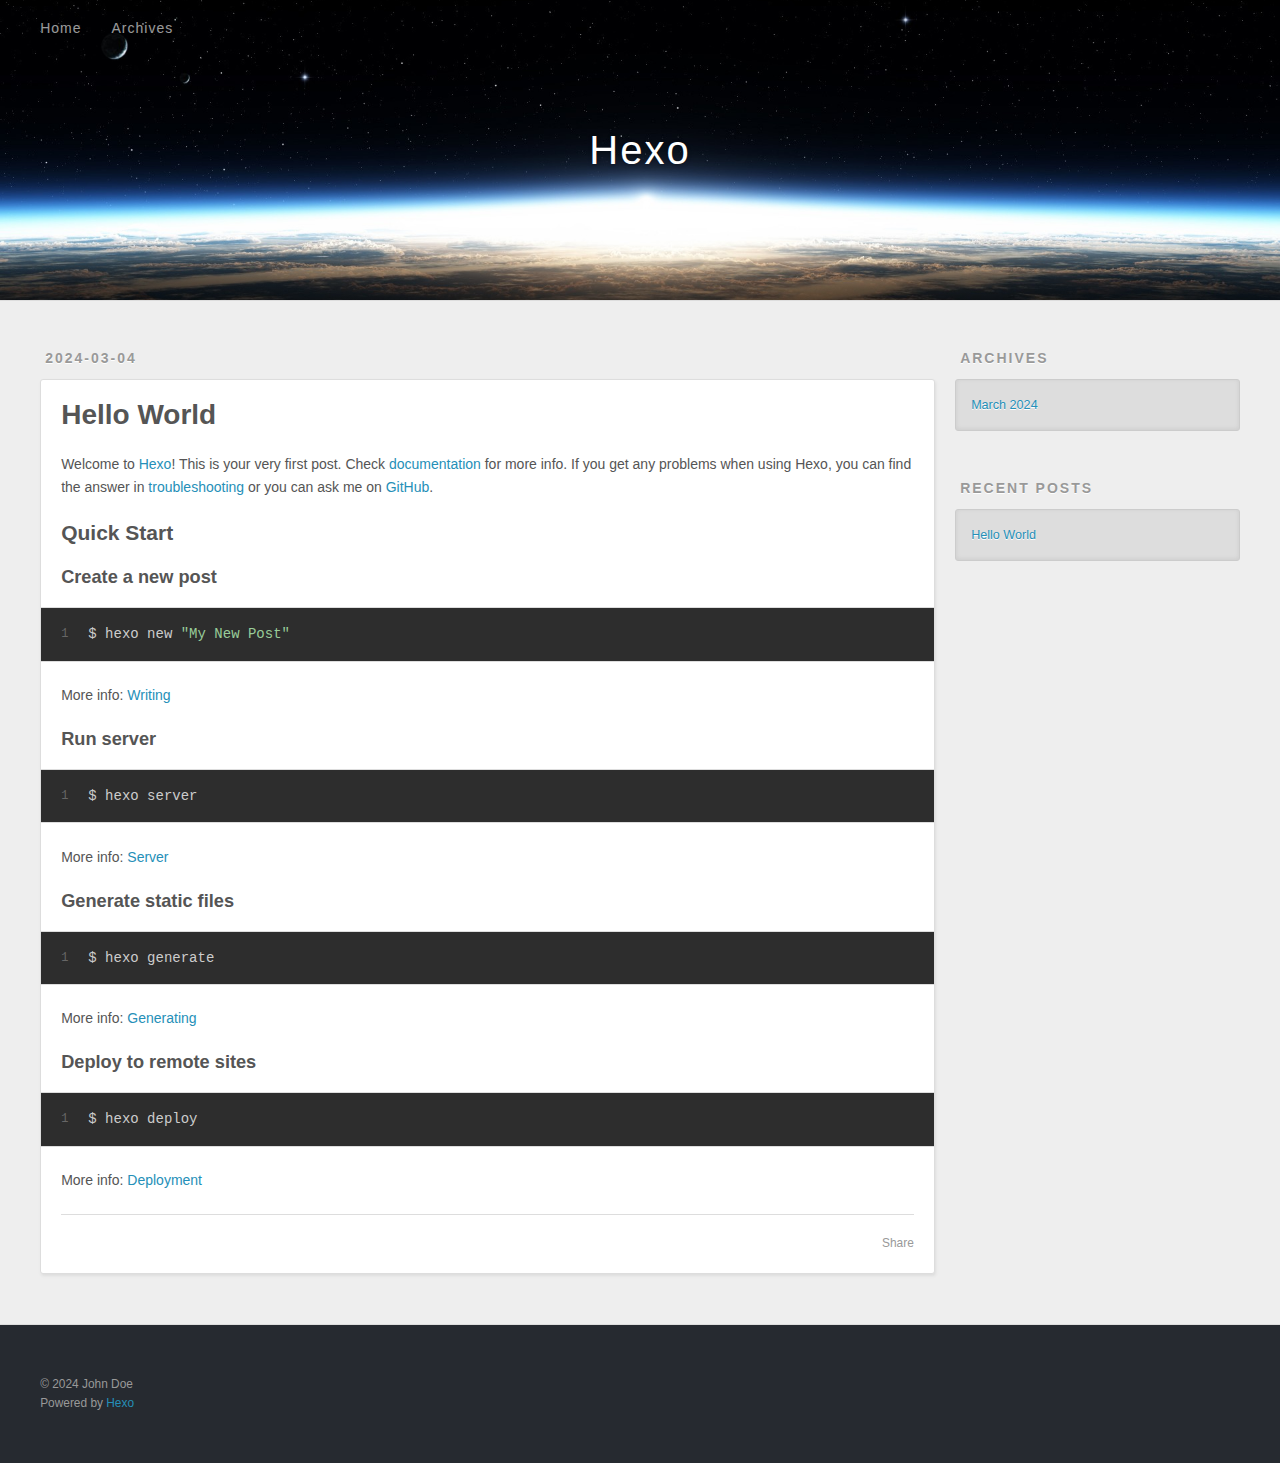
==== index.html @ 3570826d "Site updated: 2024-03-04 19:37:21" ====
<!DOCTYPE html>
<html>
<head>
  <meta charset="utf-8">
  
  
  <title>Hexo</title>
  <meta name="viewport" content="width=device-width, initial-scale=1, shrink-to-fit=no">
  <meta property="og:type" content="website">
<meta property="og:title" content="Hexo">
<meta property="og:url" content="http://example.com/index.html">
<meta property="og:site_name" content="Hexo">
<meta property="og:locale" content="en_US">
<meta property="article:author" content="John Doe">
<meta name="twitter:card" content="summary">
  
    <link rel="alternate" href="/atom.xml" title="Hexo" type="application/atom+xml">
  
  
    <link rel="shortcut icon" href="/favicon.png">
  
  
  
<link rel="stylesheet" href="/css/style.css">

  
    
<link rel="stylesheet" href="/fancybox/jquery.fancybox.min.css">

  
  
<meta name="generator" content="Hexo 7.1.1"></head>

<body>
  <div id="container">
    <div id="wrap">
      <header id="header">
  <div id="banner"></div>
  <div id="header-outer" class="outer">
    <div id="header-title" class="inner">
      <h1 id="logo-wrap">
        <a href="/" id="logo">Hexo</a>
      </h1>
      
    </div>
    <div id="header-inner" class="inner">
      <nav id="main-nav">
        <a id="main-nav-toggle" class="nav-icon"><span class="fa fa-bars"></span></a>
        
          <a class="main-nav-link" href="/">Home</a>
        
          <a class="main-nav-link" href="/archives">Archives</a>
        
      </nav>
      <nav id="sub-nav">
        
        
          <a class="nav-icon" href="/atom.xml" title="RSS Feed"><span class="fa fa-rss"></span></a>
        
        <a class="nav-icon nav-search-btn" title="Search"><span class="fa fa-search"></span></a>
      </nav>
      <div id="search-form-wrap">
        <form action="//google.com/search" method="get" accept-charset="UTF-8" class="search-form"><input type="search" name="q" class="search-form-input" placeholder="Search"><button type="submit" class="search-form-submit">&#xF002;</button><input type="hidden" name="sitesearch" value="http://example.com"></form>
      </div>
    </div>
  </div>
</header>

      <div class="outer">
        <section id="main">
  
    <article id="post-hello-world" class="h-entry article article-type-post" itemprop="blogPost" itemscope itemtype="https://schema.org/BlogPosting">
  <div class="article-meta">
    <a href="/2024/03/04/hello-world/" class="article-date">
  <time class="dt-published" datetime="2024-03-04T11:33:26.424Z" itemprop="datePublished">2024-03-04</time>
</a>
    
  </div>
  <div class="article-inner">
    
    
      <header class="article-header">
        
  
    <h1 itemprop="name">
      <a class="p-name article-title" href="/2024/03/04/hello-world/">Hello World</a>
    </h1>
  

      </header>
    
    <div class="e-content article-entry" itemprop="articleBody">
      
        <p>Welcome to <a target="_blank" rel="noopener" href="https://hexo.io/">Hexo</a>! This is your very first post. Check <a target="_blank" rel="noopener" href="https://hexo.io/docs/">documentation</a> for more info. If you get any problems when using Hexo, you can find the answer in <a target="_blank" rel="noopener" href="https://hexo.io/docs/troubleshooting.html">troubleshooting</a> or you can ask me on <a target="_blank" rel="noopener" href="https://github.com/hexojs/hexo/issues">GitHub</a>.</p>
<h2 id="Quick-Start"><a href="#Quick-Start" class="headerlink" title="Quick Start"></a>Quick Start</h2><h3 id="Create-a-new-post"><a href="#Create-a-new-post" class="headerlink" title="Create a new post"></a>Create a new post</h3><figure class="highlight bash"><table><tr><td class="gutter"><pre><span class="line">1</span><br></pre></td><td class="code"><pre><span class="line">$ hexo new <span class="string">&quot;My New Post&quot;</span></span><br></pre></td></tr></table></figure>

<p>More info: <a target="_blank" rel="noopener" href="https://hexo.io/docs/writing.html">Writing</a></p>
<h3 id="Run-server"><a href="#Run-server" class="headerlink" title="Run server"></a>Run server</h3><figure class="highlight bash"><table><tr><td class="gutter"><pre><span class="line">1</span><br></pre></td><td class="code"><pre><span class="line">$ hexo server</span><br></pre></td></tr></table></figure>

<p>More info: <a target="_blank" rel="noopener" href="https://hexo.io/docs/server.html">Server</a></p>
<h3 id="Generate-static-files"><a href="#Generate-static-files" class="headerlink" title="Generate static files"></a>Generate static files</h3><figure class="highlight bash"><table><tr><td class="gutter"><pre><span class="line">1</span><br></pre></td><td class="code"><pre><span class="line">$ hexo generate</span><br></pre></td></tr></table></figure>

<p>More info: <a target="_blank" rel="noopener" href="https://hexo.io/docs/generating.html">Generating</a></p>
<h3 id="Deploy-to-remote-sites"><a href="#Deploy-to-remote-sites" class="headerlink" title="Deploy to remote sites"></a>Deploy to remote sites</h3><figure class="highlight bash"><table><tr><td class="gutter"><pre><span class="line">1</span><br></pre></td><td class="code"><pre><span class="line">$ hexo deploy</span><br></pre></td></tr></table></figure>

<p>More info: <a target="_blank" rel="noopener" href="https://hexo.io/docs/one-command-deployment.html">Deployment</a></p>

      
    </div>
    <footer class="article-footer">
      <a data-url="http://example.com/2024/03/04/hello-world/" data-id="cltcv9d0b0000ogvqdufu5th3" data-title="Hello World" class="article-share-link"><span class="fa fa-share">Share</span></a>
      
      
      
    </footer>
  </div>
  
</article>



  


</section>
        
          <aside id="sidebar">
  
    

  
    

  
    
  
    
  <div class="widget-wrap">
    <h3 class="widget-title">Archives</h3>
    <div class="widget">
      <ul class="archive-list"><li class="archive-list-item"><a class="archive-list-link" href="/archives/2024/03/">March 2024</a></li></ul>
    </div>
  </div>


  
    
  <div class="widget-wrap">
    <h3 class="widget-title">Recent Posts</h3>
    <div class="widget">
      <ul>
        
          <li>
            <a href="/2024/03/04/hello-world/">Hello World</a>
          </li>
        
      </ul>
    </div>
  </div>

  
</aside>
        
      </div>
      <footer id="footer">
  
  <div class="outer">
    <div id="footer-info" class="inner">
      
      &copy; 2024 John Doe<br>
      Powered by <a href="https://hexo.io/" target="_blank">Hexo</a>
    </div>
  </div>
</footer>

    </div>
    <nav id="mobile-nav">
  
    <a href="/" class="mobile-nav-link">Home</a>
  
    <a href="/archives" class="mobile-nav-link">Archives</a>
  
</nav>
    


<script src="/js/jquery-3.6.4.min.js"></script>



  
<script src="/fancybox/jquery.fancybox.min.js"></script>




<script src="/js/script.js"></script>





  </div>
</body>
</html>
---- css/style.css ----
body {
  width: 100%;
}
body:before,
body:after {
  content: "";
  display: table;
}
body:after {
  clear: both;
}
html,
body,
div,
span,
applet,
object,
iframe,
h1,
h2,
h3,
h4,
h5,
h6,
p,
blockquote,
pre,
a,
abbr,
acronym,
address,
big,
cite,
code,
del,
dfn,
em,
img,
ins,
kbd,
q,
s,
samp,
small,
strike,
strong,
sub,
sup,
tt,
var,
dl,
dt,
dd,
ol,
ul,
li,
fieldset,
form,
label,
legend,
table,
caption,
tbody,
tfoot,
thead,
tr,
th,
td {
  margin: 0;
  padding: 0;
  border: 0;
  outline: 0;
  font-weight: inherit;
  font-style: inherit;
  font-family: inherit;
  font-size: 100%;
  vertical-align: baseline;
}
body {
  line-height: 1;
  color: #000;
  background: #fff;
}
ol,
ul {
  list-style: none;
}
table {
  border-collapse: separate;
  border-spacing: 0;
  vertical-align: middle;
}
caption,
th,
td {
  text-align: left;
  font-weight: normal;
  vertical-align: middle;
}
a img {
  border: none;
}
input,
button {
  margin: 0;
  padding: 0;
}
input::-moz-focus-inner,
button::-moz-focus-inner {
  border: 0;
  padding: 0;
}
html,
body,
#container {
  height: 100%;
}
body {
  background: #eee;
  font: 14px -apple-system, BlinkMacSystemFont, "Segoe UI", "Roboto", "Oxygen", "Ubuntu", "Cantarell", "Fira Sans", "Droid Sans", "Helvetica Neue", sans-serif;
  -webkit-text-size-adjust: 100%;
}
.outer {
  max-width: 1220px;
  margin: 0 auto;
  padding: 0 20px;
}
.outer:before,
.outer:after {
  content: "";
  display: table;
}
.outer:after {
  clear: both;
}
.inner {
  display: inline;
  float: left;
  width: 98.33333333333333%;
  margin: 0 0.833333333333333%;
}
.left,
.alignleft {
  float: left;
}
.right,
.alignright {
  float: right;
}
.clear {
  clear: both;
}
#container {
  position: relative;
}
.mobile-nav-on {
  overflow: hidden;
}
#wrap {
  height: 100%;
  width: 100%;
  position: absolute;
  top: 0;
  left: 0;
  -webkit-transition: 0.2s ease-out;
  -moz-transition: 0.2s ease-out;
  -ms-transition: 0.2s ease-out;
  transition: 0.2s ease-out;
  z-index: 1;
  background: #eee;
}
.mobile-nav-on #wrap {
  left: 280px;
}
@media screen and (min-width: 768px) {
  #main {
    display: inline;
    float: left;
    width: 73.33333333333333%;
    margin: 0 0.833333333333333%;
  }
}
.article-date,
.article-category-link,
.archive-year,
.widget-title {
  text-decoration: none;
  text-transform: uppercase;
  letter-spacing: 2px;
  color: #999;
  margin-bottom: 1em;
  margin-left: 5px;
  line-height: 1em;
  text-shadow: 0 1px #fff;
  font-weight: bold;
}
.article-inner,
.archive-article-inner {
  background: #fff;
  -webkit-box-shadow: 1px 2px 3px #ddd;
  box-shadow: 1px 2px 3px #ddd;
  border: 1px solid #ddd;
  border-radius: 3px;
}
.article-entry h1,
.widget h1 {
  font-size: 2em;
}
.article-entry h2,
.widget h2 {
  font-size: 1.5em;
}
.article-entry h3,
.widget h3 {
  font-size: 1.3em;
}
.article-entry h4,
.widget h4 {
  font-size: 1.2em;
}
.article-entry h5,
.widget h5 {
  font-size: 1em;
}
.article-entry h6,
.widget h6 {
  font-size: 1em;
  color: #999;
}
.article-entry hr,
.widget hr {
  border: 1px dashed #ddd;
}
.article-entry strong,
.widget strong {
  font-weight: bold;
}
.article-entry em,
.widget em,
.article-entry cite,
.widget cite {
  font-style: italic;
}
.article-entry sup,
.widget sup,
.article-entry sub,
.widget sub {
  font-size: 0.75em;
  line-height: 0;
  position: relative;
  vertical-align: baseline;
}
.article-entry sup,
.widget sup {
  top: -0.5em;
}
.article-entry sub,
.widget sub {
  bottom: -0.2em;
}
.article-entry small,
.widget small {
  font-size: 0.85em;
}
.article-entry acronym,
.widget acronym,
.article-entry abbr,
.widget abbr {
  border-bottom: 1px dotted;
}
.article-entry ul,
.widget ul,
.article-entry ol,
.widget ol,
.article-entry dl,
.widget dl {
  margin: 0 20px;
  line-height: 1.6em;
}
.article-entry ul ul,
.widget ul ul,
.article-entry ol ul,
.widget ol ul,
.article-entry ul ol,
.widget ul ol,
.article-entry ol ol,
.widget ol ol {
  margin-top: 0;
  margin-bottom: 0;
}
.article-entry ul,
.widget ul {
  list-style: disc;
}
.article-entry ol,
.widget ol {
  list-style: decimal;
}
.article-entry dt,
.widget dt {
  font-weight: bold;
}
#header {
  height: 300px;
  position: relative;
  border-bottom: 1px solid #ddd;
}
#header:before,
#header:after {
  content: "";
  position: absolute;
  left: 0;
  right: 0;
  height: 40px;
}
#header:before {
  top: 0;
  background: -webkit-linear-gradient(rgba(0,0,0,0.2), transparent);
  background: -moz-linear-gradient(rgba(0,0,0,0.2), transparent);
  background: -ms-linear-gradient(rgba(0,0,0,0.2), transparent);
  background: linear-gradient(rgba(0,0,0,0.2), transparent);
}
#header:after {
  bottom: 0;
  background: -webkit-linear-gradient(transparent, rgba(0,0,0,0.2));
  background: -moz-linear-gradient(transparent, rgba(0,0,0,0.2));
  background: -ms-linear-gradient(transparent, rgba(0,0,0,0.2));
  background: linear-gradient(transparent, rgba(0,0,0,0.2));
}
#header-outer {
  height: 100%;
  position: relative;
}
#header-inner {
  position: relative;
  overflow: hidden;
}
#banner {
  position: absolute;
  top: 0;
  left: 0;
  width: 100%;
  height: 100%;
  background: url("images/banner.jpg") center #000;
  background-size: cover;
  z-index: -1;
}
#header-title {
  text-align: center;
  height: 40px;
  position: absolute;
  top: 50%;
  left: 0;
  margin-top: -20px;
}
#logo,
#subtitle {
  text-decoration: none;
  color: #fff;
  font-weight: 300;
  text-shadow: 0 1px 4px rgba(0,0,0,0.3);
}
#logo {
  font-size: 40px;
  line-height: 40px;
  letter-spacing: 2px;
}
#subtitle {
  font-size: 16px;
  line-height: 16px;
  letter-spacing: 1px;
}
#subtitle-wrap {
  margin-top: 16px;
}
#main-nav {
  float: left;
  margin-left: -15px;
}
.nav-icon,
.main-nav-link {
  float: left;
  color: #fff;
  opacity: 0.6;
  text-decoration: none;
  text-shadow: 0 1px rgba(0,0,0,0.2);
  -webkit-transition: opacity 0.2s;
  -moz-transition: opacity 0.2s;
  -ms-transition: opacity 0.2s;
  transition: opacity 0.2s;
  display: block;
  padding: 20px 15px;
}
.nav-icon:hover,
.main-nav-link:hover {
  opacity: 1;
}
.nav-icon {
  text-align: center;
  font-size: 14px;
  width: 14px;
  height: 14px;
  padding: 20px 15px;
  position: relative;
  cursor: pointer;
}
.main-nav-link {
  font-weight: 300;
  letter-spacing: 1px;
}
@media screen and (max-width: 479px) {
  .main-nav-link {
    display: none;
  }
}
#main-nav-toggle {
  display: none;
}
@media screen and (max-width: 479px) {
  #main-nav-toggle {
    display: block;
  }
}
#sub-nav {
  float: right;
  margin-right: -15px;
}
#search-form-wrap {
  position: absolute;
  top: 15px;
  width: 150px;
  height: 30px;
  right: -150px;
  opacity: 0;
  -webkit-transition: 0.2s ease-out;
  -moz-transition: 0.2s ease-out;
  -ms-transition: 0.2s ease-out;
  transition: 0.2s ease-out;
}
#search-form-wrap.on {
  opacity: 1;
  right: 0;
}
@media screen and (max-width: 479px) {
  #search-form-wrap {
    width: 100%;
    right: -100%;
  }
}
.search-form {
  position: absolute;
  top: 0;
  left: 0;
  right: 0;
  background: #fff;
  padding: 5px 15px;
  border-radius: 15px;
  -webkit-box-shadow: 0 0 10px rgba(0,0,0,0.3);
  box-shadow: 0 0 10px rgba(0,0,0,0.3);
}
.search-form-input {
  border: none;
  background: none;
  color: #555;
  width: 100%;
  font: 13px -apple-system, BlinkMacSystemFont, "Segoe UI", "Roboto", "Oxygen", "Ubuntu", "Cantarell", "Fira Sans", "Droid Sans", "Helvetica Neue", sans-serif;
  outline: none;
}
.search-form-input::-webkit-search-results-decoration,
.search-form-input::-webkit-search-cancel-button {
  -webkit-appearance: none;
}
.search-form-submit {
  position: absolute;
  top: 50%;
  right: 10px;
  margin-top: -7px;
  font: 13px ForkAwesome;
  border: none;
  background: none;
  color: #bbb;
  cursor: pointer;
}
.search-form-submit:hover,
.search-form-submit:focus {
  color: #777;
}
.article {
  margin: 50px 0;
}
.article-inner {
  overflow: hidden;
}
.article-meta:before,
.article-meta:after {
  content: "";
  display: table;
}
.article-meta:after {
  clear: both;
}
.article-date {
  float: left;
}
.article-category {
  float: left;
  line-height: 1em;
  color: #ccc;
  text-shadow: 0 1px #fff;
  margin-left: 8px;
}
.article-category:before {
  content: "\2022";
}
.article-category-link {
  margin: 0 12px 1em;
}
.article-header {
  padding: 20px 20px 0;
}
.article-title {
  text-decoration: none;
  font-size: 2em;
  font-weight: bold;
  color: #555;
  line-height: 1.1em;
  -webkit-transition: color 0.2s;
  -moz-transition: color 0.2s;
  -ms-transition: color 0.2s;
  transition: color 0.2s;
}
a.article-title:hover {
  color: #258fb8;
}
.article-entry {
  color: #555;
  padding: 0 20px;
}
.article-entry:before,
.article-entry:after {
  content: "";
  display: table;
}
.article-entry:after {
  clear: both;
}
.article-entry p,
.article-entry table {
  line-height: 1.6em;
  margin: 1.6em 0;
}
.article-entry h1,
.article-entry h2,
.article-entry h3,
.article-entry h4,
.article-entry h5,
.article-entry h6 {
  font-weight: bold;
}
.article-entry h1,
.article-entry h2,
.article-entry h3,
.article-entry h4,
.article-entry h5,
.article-entry h6 {
  line-height: 1.1em;
  margin: 1.1em 0;
}
.article-entry a {
  color: #258fb8;
  text-decoration: none;
}
.article-entry a:hover {
  text-decoration: underline;
}
.article-entry ul,
.article-entry ol,
.article-entry dl {
  margin-top: 1.6em;
  margin-bottom: 1.6em;
}
.article-entry img,
.article-entry video {
  max-width: 100%;
  height: auto;
  display: block;
  margin: auto;
}
.article-entry iframe {
  border: none;
}
.article-entry table {
  width: 100%;
  border-collapse: collapse;
  border-spacing: 0;
}
.article-entry th {
  font-weight: bold;
  border-bottom: 3px solid #ddd;
  padding-bottom: 0.5em;
}
.article-entry td {
  border-bottom: 1px solid #ddd;
  padding: 10px 0;
}
.article-entry blockquote {
  font-family: Georgia, "Times New Roman", serif;
  margin: 1.6em 20px;
  text-align: center;
}
.article-entry blockquote footer {
  font-size: 14px;
  margin: 1.6em 0;
  font-family: -apple-system, BlinkMacSystemFont, "Segoe UI", "Roboto", "Oxygen", "Ubuntu", "Cantarell", "Fira Sans", "Droid Sans", "Helvetica Neue", sans-serif;
}
.article-entry blockquote footer cite:before {
  content: "—";
  padding: 0 0.5em;
}
.article-entry .pullquote {
  text-align: left;
  width: 45%;
  margin: 0;
}
.article-entry .pullquote.left {
  margin-left: 0.5em;
  margin-right: 1em;
}
.article-entry .pullquote.right {
  margin-right: 0.5em;
  margin-left: 1em;
}
.article-entry .caption {
  color: #999;
  display: block;
  font-size: 0.9em;
  margin-top: 0.5em;
  position: relative;
  text-align: center;
}
.article-entry .video-container {
  position: relative;
  padding-top: 56.25%;
  height: 0;
  overflow: hidden;
}
.article-entry .video-container iframe,
.article-entry .video-container object,
.article-entry .video-container embed {
  position: absolute;
  top: 0;
  left: 0;
  width: 100%;
  height: 100%;
  margin-top: 0;
}
.article-more-link a {
  display: inline-block;
  line-height: 1em;
  padding: 6px 15px;
  border-radius: 15px;
  background: #eee;
  color: #999;
  text-shadow: 0 1px #fff;
  text-decoration: none;
}
.article-more-link a:hover {
  background: #258fb8;
  color: #fff;
  text-decoration: none;
  text-shadow: 0 1px #1e7293;
}
.article-footer {
  font-size: 0.85em;
  line-height: 1.6em;
  border-top: 1px solid #ddd;
  padding-top: 1.6em;
  margin: 0 20px 20px;
}
.article-footer:before,
.article-footer:after {
  content: "";
  display: table;
}
.article-footer:after {
  clear: both;
}
.article-footer a {
  color: #999;
  text-decoration: none;
}
.article-footer a:hover {
  color: #555;
}
.article-tag-list-item {
  float: left;
  margin-right: 10px;
}
.article-tag-list-link:before {
  content: "#";
}
.article-comment-link {
  float: right;
}
.article-comment-link:before {
  padding-right: 8px;
}
.article-share-link {
  cursor: pointer;
  float: right;
  margin-left: 20px;
}
.article-share-link:before {
  padding-right: 6px;
}
#article-nav {
  position: relative;
}
#article-nav:before,
#article-nav:after {
  content: "";
  display: table;
}
#article-nav:after {
  clear: both;
}
@media screen and (min-width: 768px) {
  #article-nav {
    margin: 50px 0;
  }
  #article-nav:before {
    width: 8px;
    height: 8px;
    position: absolute;
    top: 50%;
    left: 50%;
    margin-top: -4px;
    margin-left: -4px;
    content: "";
    border-radius: 50%;
    background: #ddd;
    -webkit-box-shadow: 0 1px 2px #fff;
    box-shadow: 0 1px 2px #fff;
  }
}
.article-nav-link-wrap {
  text-decoration: none;
  text-shadow: 0 1px #fff;
  color: #999;
  -webkit-box-sizing: border-box;
  -moz-box-sizing: border-box;
  box-sizing: border-box;
  margin-top: 50px;
  text-align: center;
  display: block;
}
.article-nav-link-wrap:hover {
  color: #555;
}
@media screen and (min-width: 768px) {
  .article-nav-link-wrap {
    width: 50%;
    margin-top: 0;
  }
}
@media screen and (min-width: 768px) {
  #article-nav-newer {
    float: left;
    text-align: right;
    padding-right: 20px;
  }
}
@media screen and (min-width: 768px) {
  #article-nav-older {
    float: right;
    text-align: left;
    padding-left: 20px;
  }
}
.article-nav-caption {
  text-transform: uppercase;
  letter-spacing: 2px;
  color: #ddd;
  line-height: 1em;
  font-weight: bold;
}
#article-nav-newer .article-nav-caption {
  margin-right: -2px;
}
.article-nav-title {
  font-size: 0.85em;
  line-height: 1.6em;
  margin-top: 0.5em;
}
.article-share-box {
  position: absolute;
  display: none;
  background: #fff;
  -webkit-box-shadow: 1px 2px 10px rgba(0,0,0,0.2);
  box-shadow: 1px 2px 10px rgba(0,0,0,0.2);
  border-radius: 3px;
  margin-left: -145px;
  overflow: hidden;
  z-index: 1;
}
.article-share-box.on {
  display: block;
}
.article-share-input {
  width: 100%;
  background: none;
  -webkit-box-sizing: border-box;
  -moz-box-sizing: border-box;
  box-sizing: border-box;
  font: 14px -apple-system, BlinkMacSystemFont, "Segoe UI", "Roboto", "Oxygen", "Ubuntu", "Cantarell", "Fira Sans", "Droid Sans", "Helvetica Neue", sans-serif;
  padding: 0 15px;
  color: #555;
  outline: none;
  border: 1px solid #ddd;
  border-radius: 3px 3px 0 0;
  height: 36px;
  line-height: 36px;
}
.article-share-links {
  background: #eee;
}
.article-share-links:before,
.article-share-links:after {
  content: "";
  display: table;
}
.article-share-links:after {
  clear: both;
}
.article-share-twitter,
.article-share-facebook,
.article-share-pinterest,
.article-share-linkedin {
  width: 50px;
  height: 36px;
  display: block;
  float: left;
  position: relative;
  color: #999;
  text-shadow: 0 1px #fff;
}
.article-share-twitter:before,
.article-share-facebook:before,
.article-share-pinterest:before,
.article-share-linkedin:before {
  font-size: 20px;
  width: 20px;
  height: 20px;
  position: absolute;
  top: 50%;
  left: 50%;
  margin-top: -10px;
  margin-left: -10px;
  text-align: center;
}
.article-share-twitter:hover,
.article-share-facebook:hover,
.article-share-pinterest:hover,
.article-share-linkedin:hover {
  color: #fff;
}
.article-share-twitter:hover {
  background: #00aced;
  text-shadow: 0 1px #008abe;
}
.article-share-facebook:hover {
  background: #3b5998;
  text-shadow: 0 1px #2f477a;
}
.article-share-pinterest:hover {
  background: #cb2027;
  text-shadow: 0 1px #a21a1f;
}
.article-share-linkedin:hover {
  background: #0077b5;
  text-shadow: 0 1px #005f91;
}
.article-gallery {
  background: #000;
  position: relative;
}
.article-gallery-photos {
  position: relative;
  overflow: hidden;
}
.article-gallery-img {
  display: none;
  max-width: 100%;
}
.article-gallery-img:first-child {
  display: block;
}
.article-gallery-img.loaded {
  position: absolute;
  display: block;
}
.article-gallery-img img {
  display: block;
  max-width: 100%;
  margin: 0 auto;
}
#comments {
  background: #fff;
  -webkit-box-shadow: 1px 2px 3px #ddd;
  box-shadow: 1px 2px 3px #ddd;
  padding: 20px;
  border: 1px solid #ddd;
  border-radius: 3px;
  margin: 50px 0;
}
#comments a {
  color: #258fb8;
}
.archives-wrap {
  margin: 50px 0;
}
.archives:before,
.archives:after {
  content: "";
  display: table;
}
.archives:after {
  clear: both;
}
.archive-year-wrap {
  margin-bottom: 1em;
}
.archives {
  -webkit-column-gap: 10px;
  -moz-column-gap: 10px;
  column-gap: 10px;
}
@media screen and (min-width: 480px) and (max-width: 767px) {
  .archives {
    -webkit-column-count: 2;
    -moz-column-count: 2;
    column-count: 2;
  }
}
@media screen and (min-width: 768px) {
  .archives {
    -webkit-column-count: 3;
    -moz-column-count: 3;
    column-count: 3;
  }
}
.archive-article {
  -webkit-column-break-inside: avoid;
  page-break-inside: avoid;
  overflow: hidden;
  break-inside: avoid-column;
}
.archive-article-inner {
  padding: 10px;
  margin-bottom: 15px;
}
.archive-article-title {
  text-decoration: none;
  font-weight: bold;
  color: #555;
  -webkit-transition: color 0.2s;
  -moz-transition: color 0.2s;
  -ms-transition: color 0.2s;
  transition: color 0.2s;
  line-height: 1.6em;
}
.archive-article-title:hover {
  color: #258fb8;
}
.archive-article-footer {
  margin-top: 1em;
}
.archive-article-date {
  color: #999;
  text-decoration: none;
  font-size: 0.85em;
  line-height: 1em;
  margin-bottom: 0.5em;
  display: block;
}
#page-nav {
  margin: 50px auto;
  background: #fff;
  -webkit-box-shadow: 1px 2px 3px #ddd;
  box-shadow: 1px 2px 3px #ddd;
  border: 1px solid #ddd;
  border-radius: 3px;
  text-align: center;
  color: #999;
  overflow: hidden;
}
#page-nav:before,
#page-nav:after {
  content: "";
  display: table;
}
#page-nav:after {
  clear: both;
}
#page-nav a,
#page-nav span {
  padding: 10px 20px;
  line-height: 1;
  height: 2ex;
}
#page-nav a {
  color: #999;
  text-decoration: none;
}
#page-nav a:hover {
  background: #999;
  color: #fff;
}
#page-nav .prev {
  float: left;
}
#page-nav .next {
  float: right;
}
#page-nav .page-number {
  display: inline-block;
}
@media screen and (max-width: 479px) {
  #page-nav .page-number {
    display: none;
  }
}
#page-nav .current {
  color: #555;
  font-weight: bold;
}
#page-nav .space {
  color: #ddd;
}
#footer {
  background: #262a30;
  padding: 50px 0;
  border-top: 1px solid #ddd;
  color: #999;
}
#footer a {
  color: #258fb8;
  text-decoration: none;
}
#footer a:hover {
  text-decoration: underline;
}
#footer-info {
  line-height: 1.6em;
  font-size: 0.85em;
}
.article-entry pre,
.article-entry .highlight {
  background: #2d2d2d;
  margin: 0 -20px;
  padding: 15px 20px;
  border-style: solid;
  border-color: #ddd;
  border-width: 1px 0;
  overflow: auto;
  color: #ccc;
  line-height: 22.400000000000002px;
}
.article-entry .highlight .gutter pre,
.article-entry .gist .gist-file .gist-data .line-numbers {
  color: #666;
  font-size: 0.85em;
}
.article-entry pre,
.article-entry code {
  font-family: "Source Code Pro", Consolas, Monaco, Menlo, Consolas, monospace;
}
.article-entry code {
  background: #eee;
  text-shadow: 0 1px #fff;
  padding: 0 0.3em;
}
.article-entry pre code {
  background: none;
  text-shadow: none;
  padding: 0;
}
.article-entry .highlight pre {
  border: none;
  margin: 0;
  padding: 0;
}
.article-entry .highlight table {
  margin: 0;
  width: auto;
}
.article-entry .highlight td {
  border: none;
  padding: 0;
}
.article-entry .highlight figcaption {
  font-size: 0.85em;
  color: #999;
  line-height: 1em;
  margin-bottom: 1em;
}
.article-entry .highlight figcaption:before,
.article-entry .highlight figcaption:after {
  content: "";
  display: table;
}
.article-entry .highlight figcaption:after {
  clear: both;
}
.article-entry .highlight figcaption a {
  float: right;
}
.article-entry .highlight .gutter {
  -moz-user-select: none;
  -ms-user-select: none;
  -webkit-user-select: none;
  -webkit-user-select: none;
  -moz-user-select: none;
  -ms-user-select: none;
  user-select: none;
}
.article-entry .highlight .gutter pre {
  text-align: right;
  padding-right: 20px;
}
.article-entry .highlight .line {
  height: 22.400000000000002px;
}
.article-entry .highlight .line.marked {
  background: #515151;
}
.article-entry .gist {
  margin: 0 -20px;
  border-style: solid;
  border-color: #ddd;
  border-width: 1px 0;
  background: #2d2d2d;
  padding: 15px 20px 15px 0;
}
.article-entry .gist .gist-file {
  border: none;
  font-family: "Source Code Pro", Consolas, Monaco, Menlo, Consolas, monospace;
  margin: 0;
}
.article-entry .gist .gist-file .gist-data {
  background: none;
  border: none;
}
.article-entry .gist .gist-file .gist-data .line-numbers {
  background: none;
  border: none;
  padding: 0 20px 0 0;
}
.article-entry .gist .gist-file .gist-data .line-data {
  padding: 0 !important;
}
.article-entry .gist .gist-file .highlight {
  margin: 0;
  padding: 0;
  border: none;
}
.article-entry .gist .gist-file .gist-meta {
  background: #2d2d2d;
  color: #999;
  font: 0.85em -apple-system, BlinkMacSystemFont, "Segoe UI", "Roboto", "Oxygen", "Ubuntu", "Cantarell", "Fira Sans", "Droid Sans", "Helvetica Neue", sans-serif;
  text-shadow: 0 0;
  padding: 0;
  margin-top: 1em;
  margin-left: 20px;
}
.article-entry .gist .gist-file .gist-meta a {
  color: #258fb8;
  font-weight: normal;
}
.article-entry .gist .gist-file .gist-meta a:hover {
  text-decoration: underline;
}
pre .comment,
pre .title {
  color: #999;
}
pre .variable,
pre .attribute,
pre .tag,
pre .regexp,
pre .ruby .constant,
pre .xml .tag .title,
pre .xml .pi,
pre .xml .doctype,
pre .html .doctype,
pre .css .id,
pre .css .class,
pre .css .pseudo {
  color: #f2777a;
}
pre .number,
pre .preprocessor,
pre .built_in,
pre .literal,
pre .params,
pre .constant {
  color: #f99157;
}
pre .class,
pre .ruby .class .title,
pre .css .rules .attribute {
  color: #9c9;
}
pre .string,
pre .value,
pre .inheritance,
pre .header,
pre .ruby .symbol,
pre .xml .cdata {
  color: #9c9;
}
pre .css .hexcolor {
  color: #6cc;
}
pre .function,
pre .python .decorator,
pre .python .title,
pre .ruby .function .title,
pre .ruby .title .keyword,
pre .perl .sub,
pre .javascript .title,
pre .coffeescript .title {
  color: #69c;
}
pre .keyword,
pre .javascript .function {
  color: #c9c;
}
@media screen and (max-width: 479px) {
  #mobile-nav {
    position: absolute;
    top: 0;
    left: 0;
    width: 280px;
    height: 100%;
    background: #191919;
    border-right: 1px solid #fff;
  }
}
@media screen and (max-width: 479px) {
  .mobile-nav-link {
    display: block;
    color: #999;
    text-decoration: none;
    padding: 15px 20px;
    font-weight: bold;
  }
  .mobile-nav-link:hover {
    color: #fff;
  }
}
@media screen and (min-width: 768px) {
  #sidebar {
    display: inline;
    float: left;
    width: 23.333333333333332%;
    margin: 0 0.833333333333333%;
  }
}
.widget-wrap {
  margin: 50px 0;
}
.widget {
  color: #777;
  text-shadow: 0 1px #fff;
  background: #ddd;
  -webkit-box-shadow: 0 -1px 4px #ccc inset;
  box-shadow: 0 -1px 4px #ccc inset;
  border: 1px solid #ccc;
  padding: 15px;
  border-radius: 3px;
}
.widget a {
  color: #258fb8;
  text-decoration: none;
}
.widget a:hover {
  text-decoration: underline;
}
.widget ul ul,
.widget ol ul,
.widget dl ul,
.widget ul ol,
.widget ol ol,
.widget dl ol,
.widget ul dl,
.widget ol dl,
.widget dl dl {
  margin-left: 15px;
  list-style: disc;
}
.widget {
  line-height: 1.6em;
  word-wrap: break-word;
  font-size: 0.9em;
}
.widget ul,
.widget ol {
  list-style: none;
  margin: 0;
}
.widget ul ul,
.widget ol ul,
.widget ul ol,
.widget ol ol {
  margin: 0 20px;
}
.widget ul ul,
.widget ol ul {
  list-style: disc;
}
.widget ul ol,
.widget ol ol {
  list-style: decimal;
}
.category-list-count,
.tag-list-count,
.archive-list-count {
  padding-left: 5px;
  color: #999;
  font-size: 0.85em;
}
.category-list-count:before,
.tag-list-count:before,
.archive-list-count:before {
  content: "(";
}
.category-list-count:after,
.tag-list-count:after,
.archive-list-count:after {
  content: ")";
}
.tagcloud a {
  margin-right: 5px;
  display: inline-block;
}
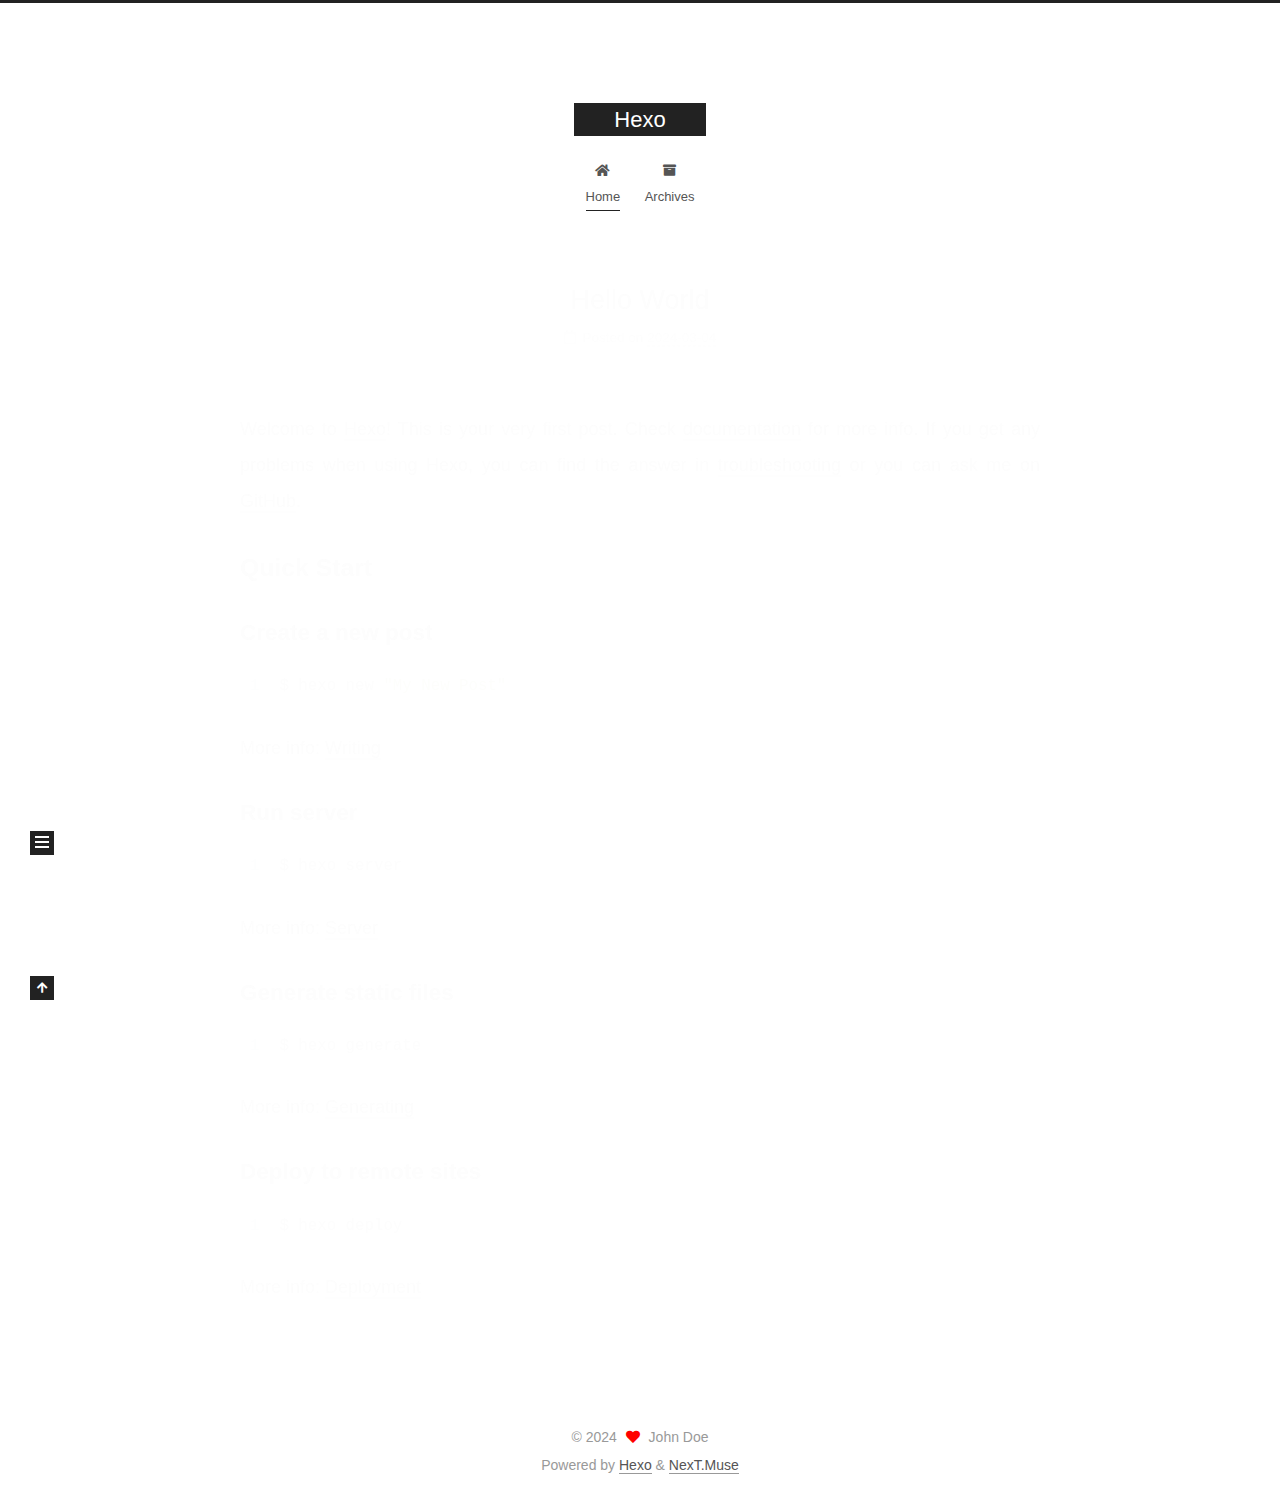
==== commit e73eae22: "Site updated: 2024-08-31 00:03:02" ====
--- a/index.html
+++ b/index.html
@@ -1,11 +1,25 @@
 <!DOCTYPE html>
-<html>
+<html lang="en">
 <head>
-  <meta charset="utf-8">
-  
-  
-  <title>Hexo</title>
-  <meta name="viewport" content="width=device-width, initial-scale=1, shrink-to-fit=no">
+  <meta charset="UTF-8">
+<meta name="viewport" content="width=device-width, initial-scale=1, maximum-scale=2">
+<meta name="theme-color" content="#222">
+<meta name="generator" content="Hexo 7.1.1">
+  <link rel="apple-touch-icon" sizes="180x180" href="/images/apple-touch-icon-next.png">
+  <link rel="icon" type="image/png" sizes="32x32" href="/images/favicon-32x32-next.png">
+  <link rel="icon" type="image/png" sizes="16x16" href="/images/favicon-16x16-next.png">
+  <link rel="mask-icon" href="/images/logo.svg" color="#222">
+
+<link rel="stylesheet" href="/css/main.css">
+
+
+<link rel="stylesheet" href="/lib/font-awesome/css/all.min.css">
+
+<script id="hexo-configurations">
+    var NexT = window.NexT || {};
+    var CONFIG = {"hostname":"example.com","root":"/","scheme":"Muse","version":"7.8.0","exturl":false,"sidebar":{"position":"left","display":"post","padding":18,"offset":12,"onmobile":false},"copycode":{"enable":false,"show_result":false,"style":null},"back2top":{"enable":true,"sidebar":false,"scrollpercent":false},"bookmark":{"enable":false,"color":"#222","save":"auto"},"fancybox":false,"mediumzoom":false,"lazyload":false,"pangu":false,"comments":{"style":"tabs","active":null,"storage":true,"lazyload":false,"nav":null},"algolia":{"hits":{"per_page":10},"labels":{"input_placeholder":"Search for Posts","hits_empty":"We didn't find any results for the search: ${query}","hits_stats":"${hits} results found in ${time} ms"}},"localsearch":{"enable":false,"trigger":"auto","top_n_per_article":1,"unescape":false,"preload":false},"motion":{"enable":true,"async":false,"transition":{"post_block":"fadeIn","post_header":"slideDownIn","post_body":"slideDownIn","coll_header":"slideLeftIn","sidebar":"slideUpIn"}}};
+  </script>
+
   <meta property="og:type" content="website">
 <meta property="og:title" content="Hexo">
 <meta property="og:url" content="http://example.com/index.html">
@@ -13,193 +27,343 @@
 <meta property="og:locale" content="en_US">
 <meta property="article:author" content="John Doe">
 <meta name="twitter:card" content="summary">
-  
-    <link rel="alternate" href="/atom.xml" title="Hexo" type="application/atom+xml">
-  
-  
-    <link rel="shortcut icon" href="/favicon.png">
-  
-  
-  
-<link rel="stylesheet" href="/css/style.css">
-
-  
-    
-<link rel="stylesheet" href="/fancybox/jquery.fancybox.min.css">
-
-  
-  
-<meta name="generator" content="Hexo 7.1.1"></head>
-
-<body>
-  <div id="container">
-    <div id="wrap">
-      <header id="header">
-  <div id="banner"></div>
-  <div id="header-outer" class="outer">
-    <div id="header-title" class="inner">
-      <h1 id="logo-wrap">
-        <a href="/" id="logo">Hexo</a>
-      </h1>
+
+<link rel="canonical" href="http://example.com/">
+
+
+<script id="page-configurations">
+  // https://hexo.io/docs/variables.html
+  CONFIG.page = {
+    sidebar: "",
+    isHome : true,
+    isPost : false,
+    lang   : 'en'
+  };
+</script>
+
+  <title>Hexo</title>
+  
+
+
+
+
+
+
+  <noscript>
+  <style>
+  .use-motion .brand,
+  .use-motion .menu-item,
+  .sidebar-inner,
+  .use-motion .post-block,
+  .use-motion .pagination,
+  .use-motion .comments,
+  .use-motion .post-header,
+  .use-motion .post-body,
+  .use-motion .collection-header { opacity: initial; }
+
+  .use-motion .site-title,
+  .use-motion .site-subtitle {
+    opacity: initial;
+    top: initial;
+  }
+
+  .use-motion .logo-line-before i { left: initial; }
+  .use-motion .logo-line-after i { right: initial; }
+  </style>
+</noscript>
+
+</head>
+
+<body itemscope itemtype="http://schema.org/WebPage">
+  <div class="container use-motion">
+    <div class="headband"></div>
+
+    <header class="header" itemscope itemtype="http://schema.org/WPHeader">
+      <div class="header-inner"><div class="site-brand-container">
+  <div class="site-nav-toggle">
+    <div class="toggle" aria-label="Toggle navigation bar">
+      <span class="toggle-line toggle-line-first"></span>
+      <span class="toggle-line toggle-line-middle"></span>
+      <span class="toggle-line toggle-line-last"></span>
+    </div>
+  </div>
+
+  <div class="site-meta">
+
+    <a href="/" class="brand" rel="start">
+      <span class="logo-line-before"><i></i></span>
+      <h1 class="site-title">Hexo</h1>
+      <span class="logo-line-after"><i></i></span>
+    </a>
+  </div>
+
+  <div class="site-nav-right">
+    <div class="toggle popup-trigger">
+    </div>
+  </div>
+</div>
+
+
+
+
+<nav class="site-nav">
+  <ul id="menu" class="main-menu menu">
+        <li class="menu-item menu-item-home">
+
+    <a href="/" rel="section"><i class="fa fa-home fa-fw"></i>Home</a>
+
+  </li>
+        <li class="menu-item menu-item-archives">
+
+    <a href="/archives/" rel="section"><i class="fa fa-archive fa-fw"></i>Archives</a>
+
+  </li>
+  </ul>
+</nav>
+
+
+
+
+</div>
+    </header>
+
+    
+  <div class="back-to-top">
+    <i class="fa fa-arrow-up"></i>
+    <span>0%</span>
+  </div>
+
+
+    <main class="main">
+      <div class="main-inner">
+        <div class="content-wrap">
+          
+
+          <div class="content index posts-expand">
+            
+      
+  
+  
+  <article itemscope itemtype="http://schema.org/Article" class="post-block" lang="en">
+    <link itemprop="mainEntityOfPage" href="http://example.com/2024/03/04/hello-world/">
+
+    <span hidden itemprop="author" itemscope itemtype="http://schema.org/Person">
+      <meta itemprop="image" content="/images/avatar.gif">
+      <meta itemprop="name" content="John Doe">
+      <meta itemprop="description" content="">
+    </span>
+
+    <span hidden itemprop="publisher" itemscope itemtype="http://schema.org/Organization">
+      <meta itemprop="name" content="Hexo">
+    </span>
+      <header class="post-header">
+        <h2 class="post-title" itemprop="name headline">
+          
+            <a href="/2024/03/04/hello-world/" class="post-title-link" itemprop="url">Hello World</a>
+        </h2>
+
+        <div class="post-meta">
+            <span class="post-meta-item">
+              <span class="post-meta-item-icon">
+                <i class="far fa-calendar"></i>
+              </span>
+              <span class="post-meta-item-text">Posted on</span>
+
+              <time title="Created: 2024-03-04 19:33:26" itemprop="dateCreated datePublished" datetime="2024-03-04T19:33:26+08:00">2024-03-04</time>
+            </span>
+
+          
+
+        </div>
+      </header>
+
+    
+    
+    
+    <div class="post-body" itemprop="articleBody">
+
+      
+          <p>Welcome to <a target="_blank" rel="noopener" href="https://hexo.io/">Hexo</a>! This is your very first post. Check <a target="_blank" rel="noopener" href="https://hexo.io/docs/">documentation</a> for more info. If you get any problems when using Hexo, you can find the answer in <a target="_blank" rel="noopener" href="https://hexo.io/docs/troubleshooting.html">troubleshooting</a> or you can ask me on <a target="_blank" rel="noopener" href="https://github.com/hexojs/hexo/issues">GitHub</a>.</p>
+<h2 id="Quick-Start"><a href="#Quick-Start" class="headerlink" title="Quick Start"></a>Quick Start</h2><h3 id="Create-a-new-post"><a href="#Create-a-new-post" class="headerlink" title="Create a new post"></a>Create a new post</h3><figure class="highlight bash"><table><tr><td class="gutter"><pre><span class="line">1</span><br></pre></td><td class="code"><pre><span class="line">$ hexo new <span class="string">&quot;My New Post&quot;</span></span><br></pre></td></tr></table></figure>
+
+<p>More info: <a target="_blank" rel="noopener" href="https://hexo.io/docs/writing.html">Writing</a></p>
+<h3 id="Run-server"><a href="#Run-server" class="headerlink" title="Run server"></a>Run server</h3><figure class="highlight bash"><table><tr><td class="gutter"><pre><span class="line">1</span><br></pre></td><td class="code"><pre><span class="line">$ hexo server</span><br></pre></td></tr></table></figure>
+
+<p>More info: <a target="_blank" rel="noopener" href="https://hexo.io/docs/server.html">Server</a></p>
+<h3 id="Generate-static-files"><a href="#Generate-static-files" class="headerlink" title="Generate static files"></a>Generate static files</h3><figure class="highlight bash"><table><tr><td class="gutter"><pre><span class="line">1</span><br></pre></td><td class="code"><pre><span class="line">$ hexo generate</span><br></pre></td></tr></table></figure>
+
+<p>More info: <a target="_blank" rel="noopener" href="https://hexo.io/docs/generating.html">Generating</a></p>
+<h3 id="Deploy-to-remote-sites"><a href="#Deploy-to-remote-sites" class="headerlink" title="Deploy to remote sites"></a>Deploy to remote sites</h3><figure class="highlight bash"><table><tr><td class="gutter"><pre><span class="line">1</span><br></pre></td><td class="code"><pre><span class="line">$ hexo deploy</span><br></pre></td></tr></table></figure>
+
+<p>More info: <a target="_blank" rel="noopener" href="https://hexo.io/docs/one-command-deployment.html">Deployment</a></p>
+
       
     </div>
-    <div id="header-inner" class="inner">
-      <nav id="main-nav">
-        <a id="main-nav-toggle" class="nav-icon"><span class="fa fa-bars"></span></a>
+
+    
+    
+    
+      <footer class="post-footer">
+        <div class="post-eof"></div>
+      </footer>
+  </article>
+  
+  
+  
+
+
+  
+
+
+
+          </div>
+          
+
+<script>
+  window.addEventListener('tabs:register', () => {
+    let { activeClass } = CONFIG.comments;
+    if (CONFIG.comments.storage) {
+      activeClass = localStorage.getItem('comments_active') || activeClass;
+    }
+    if (activeClass) {
+      let activeTab = document.querySelector(`a[href="#comment-${activeClass}"]`);
+      if (activeTab) {
+        activeTab.click();
+      }
+    }
+  });
+  if (CONFIG.comments.storage) {
+    window.addEventListener('tabs:click', event => {
+      if (!event.target.matches('.tabs-comment .tab-content .tab-pane')) return;
+      let commentClass = event.target.classList[1];
+      localStorage.setItem('comments_active', commentClass);
+    });
+  }
+</script>
+
+        </div>
+          
+  
+  <div class="toggle sidebar-toggle">
+    <span class="toggle-line toggle-line-first"></span>
+    <span class="toggle-line toggle-line-middle"></span>
+    <span class="toggle-line toggle-line-last"></span>
+  </div>
+
+  <aside class="sidebar">
+    <div class="sidebar-inner">
+
+      <ul class="sidebar-nav motion-element">
+        <li class="sidebar-nav-toc">
+          Table of Contents
+        </li>
+        <li class="sidebar-nav-overview">
+          Overview
+        </li>
+      </ul>
+
+      <!--noindex-->
+      <div class="post-toc-wrap sidebar-panel">
+      </div>
+      <!--/noindex-->
+
+      <div class="site-overview-wrap sidebar-panel">
+        <div class="site-author motion-element" itemprop="author" itemscope itemtype="http://schema.org/Person">
+  <p class="site-author-name" itemprop="name">John Doe</p>
+  <div class="site-description" itemprop="description"></div>
+</div>
+<div class="site-state-wrap motion-element">
+  <nav class="site-state">
+      <div class="site-state-item site-state-posts">
+          <a href="/archives/">
         
-          <a class="main-nav-link" href="/">Home</a>
+          <span class="site-state-item-count">1</span>
+          <span class="site-state-item-name">posts</span>
+        </a>
+      </div>
+  </nav>
+</div>
+
+
+
+      </div>
+
+    </div>
+  </aside>
+  <div id="sidebar-dimmer"></div>
+
+
+      </div>
+    </main>
+
+    <footer class="footer">
+      <div class="footer-inner">
         
-          <a class="main-nav-link" href="/archives">Archives</a>
+
         
-      </nav>
-      <nav id="sub-nav">
+
+<div class="copyright">
+  
+  &copy; 
+  <span itemprop="copyrightYear">2024</span>
+  <span class="with-love">
+    <i class="fa fa-heart"></i>
+  </span>
+  <span class="author" itemprop="copyrightHolder">John Doe</span>
+</div>
+  <div class="powered-by">Powered by <a href="https://hexo.io/" class="theme-link" rel="noopener" target="_blank">Hexo</a> & <a href="https://muse.theme-next.org/" class="theme-link" rel="noopener" target="_blank">NexT.Muse</a>
+  </div>
+
         
-        
-          <a class="nav-icon" href="/atom.xml" title="RSS Feed"><span class="fa fa-rss"></span></a>
-        
-        <a class="nav-icon nav-search-btn" title="Search"><span class="fa fa-search"></span></a>
-      </nav>
-      <div id="search-form-wrap">
-        <form action="//google.com/search" method="get" accept-charset="UTF-8" class="search-form"><input type="search" name="q" class="search-form-input" placeholder="Search"><button type="submit" class="search-form-submit">&#xF002;</button><input type="hidden" name="sitesearch" value="http://example.com"></form>
-      </div>
-    </div>
-  </div>
-</header>
-
-      <div class="outer">
-        <section id="main">
-  
-    <article id="post-hello-world" class="h-entry article article-type-post" itemprop="blogPost" itemscope itemtype="https://schema.org/BlogPosting">
-  <div class="article-meta">
-    <a href="/2024/03/04/hello-world/" class="article-date">
-  <time class="dt-published" datetime="2024-03-04T11:33:26.424Z" itemprop="datePublished">2024-03-04</time>
-</a>
-    
-  </div>
-  <div class="article-inner">
-    
-    
-      <header class="article-header">
-        
-  
-    <h1 itemprop="name">
-      <a class="p-name article-title" href="/2024/03/04/hello-world/">Hello World</a>
-    </h1>
-  
-
-      </header>
-    
-    <div class="e-content article-entry" itemprop="articleBody">
-      
-        <p>Welcome to <a target="_blank" rel="noopener" href="https://hexo.io/">Hexo</a>! This is your very first post. Check <a target="_blank" rel="noopener" href="https://hexo.io/docs/">documentation</a> for more info. If you get any problems when using Hexo, you can find the answer in <a target="_blank" rel="noopener" href="https://hexo.io/docs/troubleshooting.html">troubleshooting</a> or you can ask me on <a target="_blank" rel="noopener" href="https://github.com/hexojs/hexo/issues">GitHub</a>.</p>
-<h2 id="Quick-Start"><a href="#Quick-Start" class="headerlink" title="Quick Start"></a>Quick Start</h2><h3 id="Create-a-new-post"><a href="#Create-a-new-post" class="headerlink" title="Create a new post"></a>Create a new post</h3><figure class="highlight bash"><table><tr><td class="gutter"><pre><span class="line">1</span><br></pre></td><td class="code"><pre><span class="line">$ hexo new <span class="string">&quot;My New Post&quot;</span></span><br></pre></td></tr></table></figure>
-
-<p>More info: <a target="_blank" rel="noopener" href="https://hexo.io/docs/writing.html">Writing</a></p>
-<h3 id="Run-server"><a href="#Run-server" class="headerlink" title="Run server"></a>Run server</h3><figure class="highlight bash"><table><tr><td class="gutter"><pre><span class="line">1</span><br></pre></td><td class="code"><pre><span class="line">$ hexo server</span><br></pre></td></tr></table></figure>
-
-<p>More info: <a target="_blank" rel="noopener" href="https://hexo.io/docs/server.html">Server</a></p>
-<h3 id="Generate-static-files"><a href="#Generate-static-files" class="headerlink" title="Generate static files"></a>Generate static files</h3><figure class="highlight bash"><table><tr><td class="gutter"><pre><span class="line">1</span><br></pre></td><td class="code"><pre><span class="line">$ hexo generate</span><br></pre></td></tr></table></figure>
-
-<p>More info: <a target="_blank" rel="noopener" href="https://hexo.io/docs/generating.html">Generating</a></p>
-<h3 id="Deploy-to-remote-sites"><a href="#Deploy-to-remote-sites" class="headerlink" title="Deploy to remote sites"></a>Deploy to remote sites</h3><figure class="highlight bash"><table><tr><td class="gutter"><pre><span class="line">1</span><br></pre></td><td class="code"><pre><span class="line">$ hexo deploy</span><br></pre></td></tr></table></figure>
-
-<p>More info: <a target="_blank" rel="noopener" href="https://hexo.io/docs/one-command-deployment.html">Deployment</a></p>
-
-      
-    </div>
-    <footer class="article-footer">
-      <a data-url="http://example.com/2024/03/04/hello-world/" data-id="cltcv9d0b0000ogvqdufu5th3" data-title="Hello World" class="article-share-link"><span class="fa fa-share">Share</span></a>
-      
-      
-      
+
+
+
+
+
+
+
+
+      </div>
     </footer>
   </div>
-  
-</article>
-
-
-
-  
-
-
-</section>
-        
-          <aside id="sidebar">
-  
-    
-
-  
-    
-
-  
-    
-  
-    
-  <div class="widget-wrap">
-    <h3 class="widget-title">Archives</h3>
-    <div class="widget">
-      <ul class="archive-list"><li class="archive-list-item"><a class="archive-list-link" href="/archives/2024/03/">March 2024</a></li></ul>
-    </div>
-  </div>
-
-
-  
-    
-  <div class="widget-wrap">
-    <h3 class="widget-title">Recent Posts</h3>
-    <div class="widget">
-      <ul>
-        
-          <li>
-            <a href="/2024/03/04/hello-world/">Hello World</a>
-          </li>
-        
-      </ul>
-    </div>
-  </div>
-
-  
-</aside>
-        
-      </div>
-      <footer id="footer">
-  
-  <div class="outer">
-    <div id="footer-info" class="inner">
-      
-      &copy; 2024 John Doe<br>
-      Powered by <a href="https://hexo.io/" target="_blank">Hexo</a>
-    </div>
-  </div>
-</footer>
-
-    </div>
-    <nav id="mobile-nav">
-  
-    <a href="/" class="mobile-nav-link">Home</a>
-  
-    <a href="/archives" class="mobile-nav-link">Archives</a>
-  
-</nav>
-    
-
-
-<script src="/js/jquery-3.6.4.min.js"></script>
-
-
-
-  
-<script src="/fancybox/jquery.fancybox.min.js"></script>
-
-
-
-
-<script src="/js/script.js"></script>
-
-
-
-
-
-  </div>
+
+  
+  <script src="/lib/anime.min.js"></script>
+  <script src="/lib/velocity/velocity.min.js"></script>
+  <script src="/lib/velocity/velocity.ui.min.js"></script>
+
+<script src="/js/utils.js"></script>
+
+<script src="/js/motion.js"></script>
+
+
+<script src="/js/schemes/muse.js"></script>
+
+
+<script src="/js/next-boot.js"></script>
+
+
+
+
+  
+
+
+
+
+
+
+
+
+
+
+
+
+
+
+
+  
+
+  
+
 </body>
-</html>+</html>
--- a/css/main.css
+++ b/css/main.css
@@ -0,0 +1,2291 @@
+:root {
+  --body-bg-color: #fff;
+  --content-bg-color: #fff;
+  --card-bg-color: #f5f5f5;
+  --text-color: #555;
+  --blockquote-color: #666;
+  --link-color: #555;
+  --link-hover-color: #222;
+  --brand-color: #fff;
+  --brand-hover-color: #fff;
+  --table-row-odd-bg-color: #f9f9f9;
+  --table-row-hover-bg-color: #f5f5f5;
+  --menu-item-bg-color: #f5f5f5;
+  --btn-default-bg: #222;
+  --btn-default-color: #fff;
+  --btn-default-border-color: #222;
+  --btn-default-hover-bg: #fff;
+  --btn-default-hover-color: #222;
+  --btn-default-hover-border-color: #222;
+}
+html {
+  line-height: 1.15; /* 1 */
+  -webkit-text-size-adjust: 100%; /* 2 */
+}
+body {
+  margin: 0;
+}
+main {
+  display: block;
+}
+h1 {
+  font-size: 2em;
+  margin: 0.67em 0;
+}
+hr {
+  box-sizing: content-box; /* 1 */
+  height: 0; /* 1 */
+  overflow: visible; /* 2 */
+}
+pre {
+  font-family: monospace, monospace; /* 1 */
+  font-size: 1em; /* 2 */
+}
+a {
+  background: transparent;
+}
+abbr[title] {
+  border-bottom: none; /* 1 */
+  text-decoration: underline; /* 2 */
+  text-decoration: underline dotted; /* 2 */
+}
+b,
+strong {
+  font-weight: bolder;
+}
+code,
+kbd,
+samp {
+  font-family: monospace, monospace; /* 1 */
+  font-size: 1em; /* 2 */
+}
+small {
+  font-size: 80%;
+}
+sub,
+sup {
+  font-size: 75%;
+  line-height: 0;
+  position: relative;
+  vertical-align: baseline;
+}
+sub {
+  bottom: -0.25em;
+}
+sup {
+  top: -0.5em;
+}
+img {
+  border-style: none;
+}
+button,
+input,
+optgroup,
+select,
+textarea {
+  font-family: inherit; /* 1 */
+  font-size: 100%; /* 1 */
+  line-height: 1.15; /* 1 */
+  margin: 0; /* 2 */
+}
+button,
+input {
+/* 1 */
+  overflow: visible;
+}
+button,
+select {
+/* 1 */
+  text-transform: none;
+}
+button,
+[type='button'],
+[type='reset'],
+[type='submit'] {
+  -webkit-appearance: button;
+}
+button::-moz-focus-inner,
+[type='button']::-moz-focus-inner,
+[type='reset']::-moz-focus-inner,
+[type='submit']::-moz-focus-inner {
+  border-style: none;
+  padding: 0;
+}
+button:-moz-focusring,
+[type='button']:-moz-focusring,
+[type='reset']:-moz-focusring,
+[type='submit']:-moz-focusring {
+  outline: 1px dotted ButtonText;
+}
+fieldset {
+  padding: 0.35em 0.75em 0.625em;
+}
+legend {
+  box-sizing: border-box; /* 1 */
+  color: inherit; /* 2 */
+  display: table; /* 1 */
+  max-width: 100%; /* 1 */
+  padding: 0; /* 3 */
+  white-space: normal; /* 1 */
+}
+progress {
+  vertical-align: baseline;
+}
+textarea {
+  overflow: auto;
+}
+[type='checkbox'],
+[type='radio'] {
+  box-sizing: border-box; /* 1 */
+  padding: 0; /* 2 */
+}
+[type='number']::-webkit-inner-spin-button,
+[type='number']::-webkit-outer-spin-button {
+  height: auto;
+}
+[type='search'] {
+  outline-offset: -2px; /* 2 */
+  -webkit-appearance: textfield; /* 1 */
+}
+[type='search']::-webkit-search-decoration {
+  -webkit-appearance: none;
+}
+::-webkit-file-upload-button {
+  font: inherit; /* 2 */
+  -webkit-appearance: button; /* 1 */
+}
+details {
+  display: block;
+}
+summary {
+  display: list-item;
+}
+template {
+  display: none;
+}
+[hidden] {
+  display: none;
+}
+::selection {
+  background: #262a30;
+  color: #eee;
+}
+html,
+body {
+  height: 100%;
+}
+body {
+  background: var(--body-bg-color);
+  color: var(--text-color);
+  font-family: 'Lato', "PingFang SC", "Microsoft YaHei", sans-serif;
+  font-size: 1em;
+  line-height: 2;
+}
+@media (max-width: 991px) {
+  body {
+    padding-left: 0 !important;
+    padding-right: 0 !important;
+  }
+}
+h1,
+h2,
+h3,
+h4,
+h5,
+h6 {
+  font-family: 'Lato', "PingFang SC", "Microsoft YaHei", sans-serif;
+  font-weight: bold;
+  line-height: 1.5;
+  margin: 20px 0 15px;
+}
+h1 {
+  font-size: 1.5em;
+}
+h2 {
+  font-size: 1.375em;
+}
+h3 {
+  font-size: 1.25em;
+}
+h4 {
+  font-size: 1.125em;
+}
+h5 {
+  font-size: 1em;
+}
+h6 {
+  font-size: 0.875em;
+}
+p {
+  margin: 0 0 20px 0;
+}
+a,
+span.exturl {
+  border-bottom: 1px solid #999;
+  color: var(--link-color);
+  outline: 0;
+  text-decoration: none;
+  overflow-wrap: break-word;
+  word-wrap: break-word;
+  cursor: pointer;
+}
+a:hover,
+span.exturl:hover {
+  border-bottom-color: var(--link-hover-color);
+  color: var(--link-hover-color);
+}
+iframe,
+img,
+video {
+  display: block;
+  margin-left: auto;
+  margin-right: auto;
+  max-width: 100%;
+}
+hr {
+  background-image: repeating-linear-gradient(-45deg, #ddd, #ddd 4px, transparent 4px, transparent 8px);
+  border: 0;
+  height: 3px;
+  margin: 40px 0;
+}
+blockquote {
+  border-left: 4px solid #ddd;
+  color: var(--blockquote-color);
+  margin: 0;
+  padding: 0 15px;
+}
+blockquote cite::before {
+  content: '-';
+  padding: 0 5px;
+}
+dt {
+  font-weight: bold;
+}
+dd {
+  margin: 0;
+  padding: 0;
+}
+kbd {
+  background-color: #f5f5f5;
+  background-image: linear-gradient(#eee, #fff, #eee);
+  border: 1px solid #ccc;
+  border-radius: 0.2em;
+  box-shadow: 0.1em 0.1em 0.2em rgba(0,0,0,0.1);
+  color: #555;
+  font-family: inherit;
+  padding: 0.1em 0.3em;
+  white-space: nowrap;
+}
+.table-container {
+  overflow: auto;
+}
+table {
+  border-collapse: collapse;
+  border-spacing: 0;
+  font-size: 0.875em;
+  margin: 0 0 20px 0;
+  width: 100%;
+}
+tbody tr:nth-of-type(odd) {
+  background: var(--table-row-odd-bg-color);
+}
+tbody tr:hover {
+  background: var(--table-row-hover-bg-color);
+}
+caption,
+th,
+td {
+  font-weight: normal;
+  padding: 8px;
+  vertical-align: middle;
+}
+th,
+td {
+  border: 1px solid #ddd;
+  border-bottom: 3px solid #ddd;
+}
+th {
+  font-weight: 700;
+  padding-bottom: 10px;
+}
+td {
+  border-bottom-width: 1px;
+}
+.btn {
+  background: var(--btn-default-bg);
+  border: 2px solid var(--btn-default-border-color);
+  border-radius: 0;
+  color: var(--btn-default-color);
+  display: inline-block;
+  font-size: 0.875em;
+  line-height: 2;
+  padding: 0 20px;
+  text-decoration: none;
+  transition-property: background-color;
+  transition-delay: 0s;
+  transition-duration: 0.2s;
+  transition-timing-function: ease-in-out;
+}
+.btn:hover {
+  background: var(--btn-default-hover-bg);
+  border-color: var(--btn-default-hover-border-color);
+  color: var(--btn-default-hover-color);
+}
+.btn + .btn {
+  margin: 0 0 8px 8px;
+}
+.btn .fa-fw {
+  text-align: left;
+  width: 1.285714285714286em;
+}
+.toggle {
+  line-height: 0;
+}
+.toggle .toggle-line {
+  background: #fff;
+  display: inline-block;
+  height: 2px;
+  left: 0;
+  position: relative;
+  top: 0;
+  transition: all 0.4s;
+  vertical-align: top;
+  width: 100%;
+}
+.toggle .toggle-line:not(:first-child) {
+  margin-top: 3px;
+}
+.toggle.toggle-arrow .toggle-line-first {
+  left: 50%;
+  top: 2px;
+  transform: rotate(45deg);
+  width: 50%;
+}
+.toggle.toggle-arrow .toggle-line-middle {
+  left: 2px;
+  width: 90%;
+}
+.toggle.toggle-arrow .toggle-line-last {
+  left: 50%;
+  top: -2px;
+  transform: rotate(-45deg);
+  width: 50%;
+}
+.toggle.toggle-close .toggle-line-first {
+  transform: rotate(-45deg);
+  top: 5px;
+}
+.toggle.toggle-close .toggle-line-middle {
+  opacity: 0;
+}
+.toggle.toggle-close .toggle-line-last {
+  transform: rotate(45deg);
+  top: -5px;
+}
+.highlight,
+pre {
+  background: #f7f7f7;
+  color: #4d4d4c;
+  line-height: 1.6;
+  margin: 0 auto 20px;
+}
+pre,
+code {
+  font-family: consolas, Menlo, monospace, "PingFang SC", "Microsoft YaHei";
+}
+code {
+  background: #eee;
+  border-radius: 3px;
+  color: #555;
+  padding: 2px 4px;
+  overflow-wrap: break-word;
+  word-wrap: break-word;
+}
+.highlight *::selection {
+  background: #d6d6d6;
+}
+.highlight pre {
+  border: 0;
+  margin: 0;
+  padding: 10px 0;
+}
+.highlight table {
+  border: 0;
+  margin: 0;
+  width: auto;
+}
+.highlight td {
+  border: 0;
+  padding: 0;
+}
+.highlight figcaption {
+  background: #eff2f3;
+  color: #4d4d4c;
+  display: flex;
+  font-size: 0.875em;
+  justify-content: space-between;
+  line-height: 1.2;
+  padding: 0.5em;
+}
+.highlight figcaption a {
+  color: #4d4d4c;
+}
+.highlight figcaption a:hover {
+  border-bottom-color: #4d4d4c;
+}
+.highlight .gutter {
+  -moz-user-select: none;
+  -ms-user-select: none;
+  -webkit-user-select: none;
+  user-select: none;
+}
+.highlight .gutter pre {
+  background: #eff2f3;
+  color: #869194;
+  padding-left: 10px;
+  padding-right: 10px;
+  text-align: right;
+}
+.highlight .code pre {
+  background: #f7f7f7;
+  padding-left: 10px;
+  width: 100%;
+}
+.gist table {
+  width: auto;
+}
+.gist table td {
+  border: 0;
+}
+pre {
+  overflow: auto;
+  padding: 10px;
+}
+pre code {
+  background: none;
+  color: #4d4d4c;
+  font-size: 0.875em;
+  padding: 0;
+  text-shadow: none;
+}
+pre .deletion {
+  background: #fdd;
+}
+pre .addition {
+  background: #dfd;
+}
+pre .meta {
+  color: #eab700;
+  -moz-user-select: none;
+  -ms-user-select: none;
+  -webkit-user-select: none;
+  user-select: none;
+}
+pre .comment {
+  color: #8e908c;
+}
+pre .variable,
+pre .attribute,
+pre .tag,
+pre .name,
+pre .regexp,
+pre .ruby .constant,
+pre .xml .tag .title,
+pre .xml .pi,
+pre .xml .doctype,
+pre .html .doctype,
+pre .css .id,
+pre .css .class,
+pre .css .pseudo {
+  color: #c82829;
+}
+pre .number,
+pre .preprocessor,
+pre .built_in,
+pre .builtin-name,
+pre .literal,
+pre .params,
+pre .constant,
+pre .command {
+  color: #f5871f;
+}
+pre .ruby .class .title,
+pre .css .rules .attribute,
+pre .string,
+pre .symbol,
+pre .value,
+pre .inheritance,
+pre .header,
+pre .ruby .symbol,
+pre .xml .cdata,
+pre .special,
+pre .formula {
+  color: #718c00;
+}
+pre .title,
+pre .css .hexcolor {
+  color: #3e999f;
+}
+pre .function,
+pre .python .decorator,
+pre .python .title,
+pre .ruby .function .title,
+pre .ruby .title .keyword,
+pre .perl .sub,
+pre .javascript .title,
+pre .coffeescript .title {
+  color: #4271ae;
+}
+pre .keyword,
+pre .javascript .function {
+  color: #8959a8;
+}
+.blockquote-center {
+  border-left: none;
+  margin: 40px 0;
+  padding: 0;
+  position: relative;
+  text-align: center;
+}
+.blockquote-center .fa {
+  display: block;
+  opacity: 0.6;
+  position: absolute;
+  width: 100%;
+}
+.blockquote-center .fa-quote-left {
+  border-top: 1px solid #ccc;
+  text-align: left;
+  top: -20px;
+}
+.blockquote-center .fa-quote-right {
+  border-bottom: 1px solid #ccc;
+  text-align: right;
+  bottom: -20px;
+}
+.blockquote-center p,
+.blockquote-center div {
+  text-align: center;
+}
+.post-body .group-picture img {
+  margin: 0 auto;
+  padding: 0 3px;
+}
+.group-picture-row {
+  margin-bottom: 6px;
+  overflow: hidden;
+}
+.group-picture-column {
+  float: left;
+  margin-bottom: 10px;
+}
+.post-body .label {
+  color: #555;
+  display: inline;
+  padding: 0 2px;
+}
+.post-body .label.default {
+  background: #f0f0f0;
+}
+.post-body .label.primary {
+  background: #efe6f7;
+}
+.post-body .label.info {
+  background: #e5f2f8;
+}
+.post-body .label.success {
+  background: #e7f4e9;
+}
+.post-body .label.warning {
+  background: #fcf6e1;
+}
+.post-body .label.danger {
+  background: #fae8eb;
+}
+.post-body .tabs {
+  margin-bottom: 20px;
+}
+.post-body .tabs,
+.tabs-comment {
+  display: block;
+  padding-top: 10px;
+  position: relative;
+}
+.post-body .tabs ul.nav-tabs,
+.tabs-comment ul.nav-tabs {
+  display: flex;
+  flex-wrap: wrap;
+  margin: 0;
+  margin-bottom: -1px;
+  padding: 0;
+}
+@media (max-width: 413px) {
+  .post-body .tabs ul.nav-tabs,
+  .tabs-comment ul.nav-tabs {
+    display: block;
+    margin-bottom: 5px;
+  }
+}
+.post-body .tabs ul.nav-tabs li.tab,
+.tabs-comment ul.nav-tabs li.tab {
+  border-bottom: 1px solid #ddd;
+  border-left: 1px solid transparent;
+  border-right: 1px solid transparent;
+  border-top: 3px solid transparent;
+  flex-grow: 1;
+  list-style-type: none;
+  border-radius: 0 0 0 0;
+}
+@media (max-width: 413px) {
+  .post-body .tabs ul.nav-tabs li.tab,
+  .tabs-comment ul.nav-tabs li.tab {
+    border-bottom: 1px solid transparent;
+    border-left: 3px solid transparent;
+    border-right: 1px solid transparent;
+    border-top: 1px solid transparent;
+  }
+}
+@media (max-width: 413px) {
+  .post-body .tabs ul.nav-tabs li.tab,
+  .tabs-comment ul.nav-tabs li.tab {
+    border-radius: 0;
+  }
+}
+.post-body .tabs ul.nav-tabs li.tab a,
+.tabs-comment ul.nav-tabs li.tab a {
+  border-bottom: initial;
+  display: block;
+  line-height: 1.8;
+  outline: 0;
+  padding: 0.25em 0.75em;
+  text-align: center;
+  transition-delay: 0s;
+  transition-duration: 0.2s;
+  transition-timing-function: ease-out;
+}
+.post-body .tabs ul.nav-tabs li.tab a i,
+.tabs-comment ul.nav-tabs li.tab a i {
+  width: 1.285714285714286em;
+}
+.post-body .tabs ul.nav-tabs li.tab.active,
+.tabs-comment ul.nav-tabs li.tab.active {
+  border-bottom: 1px solid transparent;
+  border-left: 1px solid #ddd;
+  border-right: 1px solid #ddd;
+  border-top: 3px solid #fc6423;
+}
+@media (max-width: 413px) {
+  .post-body .tabs ul.nav-tabs li.tab.active,
+  .tabs-comment ul.nav-tabs li.tab.active {
+    border-bottom: 1px solid #ddd;
+    border-left: 3px solid #fc6423;
+    border-right: 1px solid #ddd;
+    border-top: 1px solid #ddd;
+  }
+}
+.post-body .tabs ul.nav-tabs li.tab.active a,
+.tabs-comment ul.nav-tabs li.tab.active a {
+  color: var(--link-color);
+  cursor: default;
+}
+.post-body .tabs .tab-content .tab-pane,
+.tabs-comment .tab-content .tab-pane {
+  border: 1px solid #ddd;
+  border-top: 0;
+  padding: 20px 20px 0 20px;
+  border-radius: 0;
+}
+.post-body .tabs .tab-content .tab-pane:not(.active),
+.tabs-comment .tab-content .tab-pane:not(.active) {
+  display: none;
+}
+.post-body .tabs .tab-content .tab-pane.active,
+.tabs-comment .tab-content .tab-pane.active {
+  display: block;
+}
+.post-body .tabs .tab-content .tab-pane.active:nth-of-type(1),
+.tabs-comment .tab-content .tab-pane.active:nth-of-type(1) {
+  border-radius: 0 0 0 0;
+}
+@media (max-width: 413px) {
+  .post-body .tabs .tab-content .tab-pane.active:nth-of-type(1),
+  .tabs-comment .tab-content .tab-pane.active:nth-of-type(1) {
+    border-radius: 0;
+  }
+}
+.post-body .note {
+  border-radius: 3px;
+  margin-bottom: 20px;
+  padding: 1em;
+  position: relative;
+  border: 1px solid #eee;
+  border-left-width: 5px;
+}
+.post-body .note h2,
+.post-body .note h3,
+.post-body .note h4,
+.post-body .note h5,
+.post-body .note h6 {
+  margin-top: 0;
+  border-bottom: initial;
+  margin-bottom: 0;
+  padding-top: 0;
+}
+.post-body .note p:first-child,
+.post-body .note ul:first-child,
+.post-body .note ol:first-child,
+.post-body .note table:first-child,
+.post-body .note pre:first-child,
+.post-body .note blockquote:first-child,
+.post-body .note img:first-child {
+  margin-top: 0;
+}
+.post-body .note p:last-child,
+.post-body .note ul:last-child,
+.post-body .note ol:last-child,
+.post-body .note table:last-child,
+.post-body .note pre:last-child,
+.post-body .note blockquote:last-child,
+.post-body .note img:last-child {
+  margin-bottom: 0;
+}
+.post-body .note.default {
+  border-left-color: #777;
+}
+.post-body .note.default h2,
+.post-body .note.default h3,
+.post-body .note.default h4,
+.post-body .note.default h5,
+.post-body .note.default h6 {
+  color: #777;
+}
+.post-body .note.primary {
+  border-left-color: #6f42c1;
+}
+.post-body .note.primary h2,
+.post-body .note.primary h3,
+.post-body .note.primary h4,
+.post-body .note.primary h5,
+.post-body .note.primary h6 {
+  color: #6f42c1;
+}
+.post-body .note.info {
+  border-left-color: #428bca;
+}
+.post-body .note.info h2,
+.post-body .note.info h3,
+.post-body .note.info h4,
+.post-body .note.info h5,
+.post-body .note.info h6 {
+  color: #428bca;
+}
+.post-body .note.success {
+  border-left-color: #5cb85c;
+}
+.post-body .note.success h2,
+.post-body .note.success h3,
+.post-body .note.success h4,
+.post-body .note.success h5,
+.post-body .note.success h6 {
+  color: #5cb85c;
+}
+.post-body .note.warning {
+  border-left-color: #f0ad4e;
+}
+.post-body .note.warning h2,
+.post-body .note.warning h3,
+.post-body .note.warning h4,
+.post-body .note.warning h5,
+.post-body .note.warning h6 {
+  color: #f0ad4e;
+}
+.post-body .note.danger {
+  border-left-color: #d9534f;
+}
+.post-body .note.danger h2,
+.post-body .note.danger h3,
+.post-body .note.danger h4,
+.post-body .note.danger h5,
+.post-body .note.danger h6 {
+  color: #d9534f;
+}
+.pagination .prev,
+.pagination .next,
+.pagination .page-number,
+.pagination .space {
+  display: inline-block;
+  margin: 0 10px;
+  padding: 0 11px;
+  position: relative;
+  top: -1px;
+}
+@media (max-width: 767px) {
+  .pagination .prev,
+  .pagination .next,
+  .pagination .page-number,
+  .pagination .space {
+    margin: 0 5px;
+  }
+}
+.pagination {
+  border-top: 1px solid #eee;
+  margin: 120px 0 0;
+  text-align: center;
+}
+.pagination .prev,
+.pagination .next,
+.pagination .page-number {
+  border-bottom: 0;
+  border-top: 1px solid #eee;
+  transition-property: border-color;
+  transition-delay: 0s;
+  transition-duration: 0.2s;
+  transition-timing-function: ease-in-out;
+}
+.pagination .prev:hover,
+.pagination .next:hover,
+.pagination .page-number:hover {
+  border-top-color: #222;
+}
+.pagination .space {
+  margin: 0;
+  padding: 0;
+}
+.pagination .prev {
+  margin-left: 0;
+}
+.pagination .next {
+  margin-right: 0;
+}
+.pagination .page-number.current {
+  background: #ccc;
+  border-top-color: #ccc;
+  color: #fff;
+}
+@media (max-width: 767px) {
+  .pagination {
+    border-top: none;
+  }
+  .pagination .prev,
+  .pagination .next,
+  .pagination .page-number {
+    border-bottom: 1px solid #eee;
+    border-top: 0;
+    margin-bottom: 10px;
+    padding: 0 10px;
+  }
+  .pagination .prev:hover,
+  .pagination .next:hover,
+  .pagination .page-number:hover {
+    border-bottom-color: #222;
+  }
+}
+.comments {
+  margin-top: 60px;
+  overflow: hidden;
+}
+.comment-button-group {
+  display: flex;
+  flex-wrap: wrap-reverse;
+  justify-content: center;
+  margin: 1em 0;
+}
+.comment-button-group .comment-button {
+  margin: 0.1em 0.2em;
+}
+.comment-button-group .comment-button.active {
+  background: var(--btn-default-hover-bg);
+  border-color: var(--btn-default-hover-border-color);
+  color: var(--btn-default-hover-color);
+}
+.comment-position {
+  display: none;
+}
+.comment-position.active {
+  display: block;
+}
+.tabs-comment {
+  background: var(--content-bg-color);
+  margin-top: 4em;
+  padding-top: 0;
+}
+.tabs-comment .comments {
+  border: 0;
+  box-shadow: none;
+  margin-top: 0;
+  padding-top: 0;
+}
+.container {
+  min-height: 100%;
+  position: relative;
+}
+.main-inner {
+  margin: 0 auto;
+  width: 700px;
+}
+@media (min-width: 1200px) {
+  .main-inner {
+    width: 800px;
+  }
+}
+@media (min-width: 1600px) {
+  .main-inner {
+    width: 900px;
+  }
+}
+@media (max-width: 767px) {
+  .content-wrap {
+    padding: 0 20px;
+  }
+}
+.header {
+  background: transparent;
+}
+.header-inner {
+  margin: 0 auto;
+  width: 700px;
+}
+@media (min-width: 1200px) {
+  .header-inner {
+    width: 800px;
+  }
+}
+@media (min-width: 1600px) {
+  .header-inner {
+    width: 900px;
+  }
+}
+.site-brand-container {
+  display: flex;
+  flex-shrink: 0;
+  padding: 0 10px;
+}
+.headband {
+  background: #222;
+  height: 3px;
+}
+.site-meta {
+  flex-grow: 1;
+  text-align: center;
+}
+@media (max-width: 767px) {
+  .site-meta {
+    text-align: center;
+  }
+}
+.brand {
+  border-bottom: none;
+  color: var(--brand-color);
+  display: inline-block;
+  line-height: 1.375em;
+  padding: 0 40px;
+  position: relative;
+}
+.brand:hover {
+  color: var(--brand-hover-color);
+}
+.site-title {
+  font-family: 'Lato', "PingFang SC", "Microsoft YaHei", sans-serif;
+  font-size: 1.375em;
+  font-weight: normal;
+  margin: 0;
+}
+.site-subtitle {
+  color: #999;
+  font-size: 0.8125em;
+  margin: 10px 0;
+}
+.use-motion .brand {
+  opacity: 0;
+}
+.use-motion .site-title,
+.use-motion .site-subtitle,
+.use-motion .custom-logo-image {
+  opacity: 0;
+  position: relative;
+  top: -10px;
+}
+.site-nav-toggle,
+.site-nav-right {
+  display: none;
+}
+@media (max-width: 767px) {
+  .site-nav-toggle,
+  .site-nav-right {
+    display: flex;
+    flex-direction: column;
+    justify-content: center;
+  }
+}
+.site-nav-toggle .toggle,
+.site-nav-right .toggle {
+  color: var(--text-color);
+  padding: 10px;
+  width: 22px;
+}
+.site-nav-toggle .toggle .toggle-line,
+.site-nav-right .toggle .toggle-line {
+  background: var(--text-color);
+  border-radius: 1px;
+}
+.site-nav {
+  display: block;
+}
+@media (max-width: 767px) {
+  .site-nav {
+    clear: both;
+    display: none;
+  }
+}
+.site-nav.site-nav-on {
+  display: block;
+}
+.menu {
+  margin-top: 20px;
+  padding-left: 0;
+  text-align: center;
+}
+.menu-item {
+  display: inline-block;
+  list-style: none;
+  margin: 0 10px;
+}
+@media (max-width: 767px) {
+  .menu-item {
+    display: block;
+    margin-top: 10px;
+  }
+  .menu-item.menu-item-search {
+    display: none;
+  }
+}
+.menu-item a,
+.menu-item span.exturl {
+  border-bottom: 0;
+  display: block;
+  font-size: 0.8125em;
+  transition-property: border-color;
+  transition-delay: 0s;
+  transition-duration: 0.2s;
+  transition-timing-function: ease-in-out;
+}
+@media (hover: none) {
+  .menu-item a:hover,
+  .menu-item span.exturl:hover {
+    border-bottom-color: transparent !important;
+  }
+}
+.menu-item .fa,
+.menu-item .fab,
+.menu-item .far,
+.menu-item .fas {
+  margin-right: 8px;
+}
+.menu-item .badge {
+  display: inline-block;
+  font-weight: bold;
+  line-height: 1;
+  margin-left: 0.35em;
+  margin-top: 0.35em;
+  text-align: center;
+  white-space: nowrap;
+}
+@media (max-width: 767px) {
+  .menu-item .badge {
+    float: right;
+    margin-left: 0;
+  }
+}
+.menu-item-active a,
+.menu .menu-item a:hover,
+.menu .menu-item span.exturl:hover {
+  background: var(--menu-item-bg-color);
+}
+.use-motion .menu-item {
+  opacity: 0;
+}
+.sidebar {
+  background: #222;
+  bottom: 0;
+  box-shadow: inset 0 2px 6px #000;
+  position: fixed;
+  top: 0;
+}
+@media (max-width: 991px) {
+  .sidebar {
+    display: none;
+  }
+}
+.sidebar-inner {
+  color: #999;
+  padding: 18px 10px;
+  text-align: center;
+}
+.cc-license {
+  margin-top: 10px;
+  text-align: center;
+}
+.cc-license .cc-opacity {
+  border-bottom: none;
+  opacity: 0.7;
+}
+.cc-license .cc-opacity:hover {
+  opacity: 0.9;
+}
+.cc-license img {
+  display: inline-block;
+}
+.site-author-image {
+  border: 2px solid #333;
+  display: block;
+  margin: 0 auto;
+  max-width: 96px;
+  padding: 2px;
+}
+.site-author-name {
+  color: #f5f5f5;
+  font-weight: normal;
+  margin: 5px 0 0;
+  text-align: center;
+}
+.site-description {
+  color: #999;
+  font-size: 1em;
+  margin-top: 5px;
+  text-align: center;
+}
+.links-of-author {
+  margin-top: 15px;
+}
+.links-of-author a,
+.links-of-author span.exturl {
+  border-bottom-color: #555;
+  display: inline-block;
+  font-size: 0.8125em;
+  margin-bottom: 10px;
+  margin-right: 10px;
+  vertical-align: middle;
+}
+.links-of-author a::before,
+.links-of-author span.exturl::before {
+  background: #41472f;
+  border-radius: 50%;
+  content: ' ';
+  display: inline-block;
+  height: 4px;
+  margin-right: 3px;
+  vertical-align: middle;
+  width: 4px;
+}
+.sidebar-button {
+  margin-top: 15px;
+}
+.sidebar-button a {
+  border: 1px solid #fc6423;
+  border-radius: 4px;
+  color: #fc6423;
+  display: inline-block;
+  padding: 0 15px;
+}
+.sidebar-button a .fa,
+.sidebar-button a .fab,
+.sidebar-button a .far,
+.sidebar-button a .fas {
+  margin-right: 5px;
+}
+.sidebar-button a:hover {
+  background: #fc6423;
+  border: 1px solid #fc6423;
+  color: #fff;
+}
+.sidebar-button a:hover .fa,
+.sidebar-button a:hover .fab,
+.sidebar-button a:hover .far,
+.sidebar-button a:hover .fas {
+  color: #fff;
+}
+.links-of-blogroll {
+  font-size: 0.8125em;
+  margin-top: 10px;
+}
+.links-of-blogroll-title {
+  font-size: 0.875em;
+  font-weight: 600;
+  margin-top: 0;
+}
+.links-of-blogroll-list {
+  list-style: none;
+  margin: 0;
+  padding: 0;
+}
+#sidebar-dimmer {
+  display: none;
+}
+@media (max-width: 767px) {
+  #sidebar-dimmer {
+    background: #000;
+    display: block;
+    height: 100%;
+    left: 100%;
+    opacity: 0;
+    position: fixed;
+    top: 0;
+    width: 100%;
+    z-index: 1100;
+  }
+  .sidebar-active + #sidebar-dimmer {
+    opacity: 0.7;
+    transform: translateX(-100%);
+    transition: opacity 0.5s;
+  }
+}
+.sidebar-nav {
+  margin: 0;
+  padding-bottom: 20px;
+  padding-left: 0;
+}
+.sidebar-nav li {
+  border-bottom: 1px solid transparent;
+  color: #666;
+  cursor: pointer;
+  display: inline-block;
+  font-size: 0.875em;
+}
+.sidebar-nav li.sidebar-nav-overview {
+  margin-left: 10px;
+}
+.sidebar-nav li:hover {
+  color: #f5f5f5;
+}
+.sidebar-nav .sidebar-nav-active {
+  border-bottom-color: #87daff;
+  color: #87daff;
+}
+.sidebar-nav .sidebar-nav-active:hover {
+  color: #87daff;
+}
+.sidebar-panel {
+  display: none;
+  overflow-x: hidden;
+  overflow-y: auto;
+}
+.sidebar-panel-active {
+  display: block;
+}
+.sidebar-toggle {
+  background: #222;
+  bottom: 45px;
+  cursor: pointer;
+  height: 14px;
+  left: 30px;
+  padding: 5px;
+  position: fixed;
+  width: 14px;
+  z-index: 1300;
+}
+@media (max-width: 991px) {
+  .sidebar-toggle {
+    left: 20px;
+    opacity: 0.8;
+    display: none;
+  }
+}
+.sidebar-toggle:hover .toggle-line {
+  background: #87daff;
+}
+.post-toc {
+  font-size: 0.875em;
+}
+.post-toc ol {
+  list-style: none;
+  margin: 0;
+  padding: 0 2px 5px 10px;
+  text-align: left;
+}
+.post-toc ol > ol {
+  padding-left: 0;
+}
+.post-toc ol a {
+  transition-property: all;
+  transition-delay: 0s;
+  transition-duration: 0.2s;
+  transition-timing-function: ease-in-out;
+}
+.post-toc .nav-item {
+  line-height: 1.8;
+  overflow: hidden;
+  text-overflow: ellipsis;
+  white-space: nowrap;
+}
+.post-toc .nav .nav-child {
+  display: none;
+}
+.post-toc .nav .active > .nav-child {
+  display: block;
+}
+.post-toc .nav .active-current > .nav-child {
+  display: block;
+}
+.post-toc .nav .active-current > .nav-child > .nav-item {
+  display: block;
+}
+.post-toc .nav .active > a {
+  border-bottom-color: #87daff;
+  color: #87daff;
+}
+.post-toc .nav .active-current > a {
+  color: #87daff;
+}
+.post-toc .nav .active-current > a:hover {
+  color: #87daff;
+}
+.site-state {
+  display: flex;
+  justify-content: center;
+  line-height: 1.4;
+  margin-top: 10px;
+  overflow: hidden;
+  text-align: center;
+  white-space: nowrap;
+}
+.site-state-item {
+  padding: 0 15px;
+}
+.site-state-item:not(:first-child) {
+  border-left: 1px solid #333;
+}
+.site-state-item a {
+  border-bottom: none;
+}
+.site-state-item-count {
+  display: block;
+  font-size: 1.25em;
+  font-weight: 600;
+  text-align: center;
+}
+.site-state-item-name {
+  color: inherit;
+  font-size: 0.875em;
+}
+.footer {
+  color: #999;
+  font-size: 0.875em;
+  padding: 20px 0;
+}
+.footer.footer-fixed {
+  bottom: 0;
+  left: 0;
+  position: absolute;
+  right: 0;
+}
+.footer-inner {
+  box-sizing: border-box;
+  margin: 0 auto;
+  text-align: center;
+  width: 700px;
+}
+@media (min-width: 1200px) {
+  .footer-inner {
+    width: 800px;
+  }
+}
+@media (min-width: 1600px) {
+  .footer-inner {
+    width: 900px;
+  }
+}
+.languages {
+  display: inline-block;
+  font-size: 1.125em;
+  position: relative;
+}
+.languages .lang-select-label span {
+  margin: 0 0.5em;
+}
+.languages .lang-select {
+  height: 100%;
+  left: 0;
+  opacity: 0;
+  position: absolute;
+  top: 0;
+  width: 100%;
+}
+.with-love {
+  color: #ff0000;
+  display: inline-block;
+  margin: 0 5px;
+}
+.powered-by,
+.theme-info {
+  display: inline-block;
+}
+@-moz-keyframes iconAnimate {
+  0%, 100% {
+    transform: scale(1);
+  }
+  10%, 30% {
+    transform: scale(0.9);
+  }
+  20%, 40%, 60%, 80% {
+    transform: scale(1.1);
+  }
+  50%, 70% {
+    transform: scale(1.1);
+  }
+}
+@-webkit-keyframes iconAnimate {
+  0%, 100% {
+    transform: scale(1);
+  }
+  10%, 30% {
+    transform: scale(0.9);
+  }
+  20%, 40%, 60%, 80% {
+    transform: scale(1.1);
+  }
+  50%, 70% {
+    transform: scale(1.1);
+  }
+}
+@-o-keyframes iconAnimate {
+  0%, 100% {
+    transform: scale(1);
+  }
+  10%, 30% {
+    transform: scale(0.9);
+  }
+  20%, 40%, 60%, 80% {
+    transform: scale(1.1);
+  }
+  50%, 70% {
+    transform: scale(1.1);
+  }
+}
+@keyframes iconAnimate {
+  0%, 100% {
+    transform: scale(1);
+  }
+  10%, 30% {
+    transform: scale(0.9);
+  }
+  20%, 40%, 60%, 80% {
+    transform: scale(1.1);
+  }
+  50%, 70% {
+    transform: scale(1.1);
+  }
+}
+.back-to-top {
+  font-size: 12px;
+  text-align: center;
+  transition-delay: 0s;
+  transition-duration: 0.2s;
+  transition-timing-function: ease-in-out;
+}
+.back-to-top {
+  background: #222;
+  bottom: -100px;
+  box-sizing: border-box;
+  color: #fff;
+  cursor: pointer;
+  left: 30px;
+  opacity: 1;
+  padding: 0 6px;
+  position: fixed;
+  transition-property: bottom;
+  z-index: 1300;
+  width: 24px;
+}
+.back-to-top span {
+  display: none;
+}
+.back-to-top:hover {
+  color: #87daff;
+}
+.back-to-top.back-to-top-on {
+  bottom: 19px;
+}
+@media (max-width: 991px) {
+  .back-to-top {
+    left: 20px;
+    opacity: 0.8;
+  }
+}
+.post-body {
+  font-family: 'Lato', "PingFang SC", "Microsoft YaHei", sans-serif;
+  overflow-wrap: break-word;
+  word-wrap: break-word;
+}
+@media (min-width: 1200px) {
+  .post-body {
+    font-size: 1.125em;
+  }
+}
+.post-body .exturl .fa {
+  font-size: 0.875em;
+  margin-left: 4px;
+}
+.post-body .image-caption,
+.post-body .figure .caption {
+  color: #999;
+  font-size: 0.875em;
+  font-weight: bold;
+  line-height: 1;
+  margin: -20px auto 15px;
+  text-align: center;
+}
+.post-sticky-flag {
+  display: inline-block;
+  transform: rotate(30deg);
+}
+.post-button {
+  margin-top: 40px;
+  text-align: center;
+}
+.use-motion .post-block,
+.use-motion .pagination,
+.use-motion .comments {
+  opacity: 0;
+}
+.use-motion .post-header {
+  opacity: 0;
+}
+.use-motion .post-body {
+  opacity: 0;
+}
+.use-motion .collection-header {
+  opacity: 0;
+}
+.posts-collapse {
+  margin-left: 35px;
+  position: relative;
+}
+@media (max-width: 767px) {
+  .posts-collapse {
+    margin-left: 0px;
+    margin-right: 0px;
+  }
+}
+.posts-collapse .collection-title {
+  font-size: 1.125em;
+  position: relative;
+}
+.posts-collapse .collection-title::before {
+  background: #999;
+  border: 1px solid #fff;
+  border-radius: 50%;
+  content: ' ';
+  height: 10px;
+  left: 0;
+  margin-left: -6px;
+  margin-top: -4px;
+  position: absolute;
+  top: 50%;
+  width: 10px;
+}
+.posts-collapse .collection-year {
+  font-size: 1.5em;
+  font-weight: bold;
+  margin: 60px 0;
+  position: relative;
+}
+.posts-collapse .collection-year::before {
+  background: #bbb;
+  border-radius: 50%;
+  content: ' ';
+  height: 8px;
+  left: 0;
+  margin-left: -4px;
+  margin-top: -4px;
+  position: absolute;
+  top: 50%;
+  width: 8px;
+}
+.posts-collapse .collection-header {
+  display: block;
+  margin: 0 0 0 20px;
+}
+.posts-collapse .collection-header small {
+  color: #bbb;
+  margin-left: 5px;
+}
+.posts-collapse .post-header {
+  border-bottom: 1px dashed #ccc;
+  margin: 30px 0;
+  padding-left: 15px;
+  position: relative;
+  transition-property: border;
+  transition-delay: 0s;
+  transition-duration: 0.2s;
+  transition-timing-function: ease-in-out;
+}
+.posts-collapse .post-header::before {
+  background: #bbb;
+  border: 1px solid #fff;
+  border-radius: 50%;
+  content: ' ';
+  height: 6px;
+  left: 0;
+  margin-left: -4px;
+  position: absolute;
+  top: 0.75em;
+  transition-property: background;
+  width: 6px;
+  transition-delay: 0s;
+  transition-duration: 0.2s;
+  transition-timing-function: ease-in-out;
+}
+.posts-collapse .post-header:hover {
+  border-bottom-color: #666;
+}
+.posts-collapse .post-header:hover::before {
+  background: #222;
+}
+.posts-collapse .post-meta {
+  display: inline;
+  font-size: 0.75em;
+  margin-right: 10px;
+}
+.posts-collapse .post-title {
+  display: inline;
+}
+.posts-collapse .post-title a,
+.posts-collapse .post-title span.exturl {
+  border-bottom: none;
+  color: var(--link-color);
+}
+.posts-collapse .post-title .fa-external-link-alt {
+  font-size: 0.875em;
+  margin-left: 5px;
+}
+.posts-collapse::before {
+  background: #f5f5f5;
+  content: ' ';
+  height: 100%;
+  left: 0;
+  margin-left: -2px;
+  position: absolute;
+  top: 1.25em;
+  width: 4px;
+}
+.post-eof {
+  background: #ccc;
+  height: 1px;
+  margin: 80px auto 60px;
+  text-align: center;
+  width: 8%;
+}
+.post-block:last-of-type .post-eof {
+  display: none;
+}
+.content {
+  padding-top: 40px;
+}
+@media (min-width: 992px) {
+  .post-body {
+    text-align: justify;
+  }
+}
+@media (max-width: 991px) {
+  .post-body {
+    text-align: justify;
+  }
+}
+.post-body h1,
+.post-body h2,
+.post-body h3,
+.post-body h4,
+.post-body h5,
+.post-body h6 {
+  padding-top: 10px;
+}
+.post-body h1 .header-anchor,
+.post-body h2 .header-anchor,
+.post-body h3 .header-anchor,
+.post-body h4 .header-anchor,
+.post-body h5 .header-anchor,
+.post-body h6 .header-anchor {
+  border-bottom-style: none;
+  color: #ccc;
+  float: right;
+  margin-left: 10px;
+  visibility: hidden;
+}
+.post-body h1 .header-anchor:hover,
+.post-body h2 .header-anchor:hover,
+.post-body h3 .header-anchor:hover,
+.post-body h4 .header-anchor:hover,
+.post-body h5 .header-anchor:hover,
+.post-body h6 .header-anchor:hover {
+  color: inherit;
+}
+.post-body h1:hover .header-anchor,
+.post-body h2:hover .header-anchor,
+.post-body h3:hover .header-anchor,
+.post-body h4:hover .header-anchor,
+.post-body h5:hover .header-anchor,
+.post-body h6:hover .header-anchor {
+  visibility: visible;
+}
+.post-body iframe,
+.post-body img,
+.post-body video {
+  margin-bottom: 20px;
+}
+.post-body .video-container {
+  height: 0;
+  margin-bottom: 20px;
+  overflow: hidden;
+  padding-top: 75%;
+  position: relative;
+  width: 100%;
+}
+.post-body .video-container iframe,
+.post-body .video-container object,
+.post-body .video-container embed {
+  height: 100%;
+  left: 0;
+  margin: 0;
+  position: absolute;
+  top: 0;
+  width: 100%;
+}
+.post-gallery {
+  align-items: center;
+  display: grid;
+  grid-gap: 10px;
+  grid-template-columns: 1fr 1fr 1fr;
+  margin-bottom: 20px;
+}
+@media (max-width: 767px) {
+  .post-gallery {
+    grid-template-columns: 1fr 1fr;
+  }
+}
+.post-gallery a {
+  border: 0;
+}
+.post-gallery img {
+  margin: 0;
+}
+.posts-expand .post-header {
+  font-size: 1.125em;
+}
+.posts-expand .post-title {
+  font-size: 1.5em;
+  font-weight: normal;
+  margin: initial;
+  text-align: center;
+  overflow-wrap: break-word;
+  word-wrap: break-word;
+}
+.posts-expand .post-title-link {
+  border-bottom: none;
+  color: var(--link-color);
+  display: inline-block;
+  position: relative;
+  vertical-align: top;
+}
+.posts-expand .post-title-link::before {
+  background: var(--link-color);
+  bottom: 0;
+  content: '';
+  height: 2px;
+  left: 0;
+  position: absolute;
+  transform: scaleX(0);
+  visibility: hidden;
+  width: 100%;
+  transition-delay: 0s;
+  transition-duration: 0.2s;
+  transition-timing-function: ease-in-out;
+}
+.posts-expand .post-title-link:hover::before {
+  transform: scaleX(1);
+  visibility: visible;
+}
+.posts-expand .post-title-link .fa-external-link-alt {
+  font-size: 0.875em;
+  margin-left: 5px;
+}
+.posts-expand .post-meta {
+  color: #999;
+  font-family: 'Lato', "PingFang SC", "Microsoft YaHei", sans-serif;
+  font-size: 0.75em;
+  margin: 3px 0 60px 0;
+  text-align: center;
+}
+.posts-expand .post-meta .post-description {
+  font-size: 0.875em;
+  margin-top: 2px;
+}
+.posts-expand .post-meta time {
+  border-bottom: 1px dashed #999;
+  cursor: pointer;
+}
+.post-meta .post-meta-item + .post-meta-item::before {
+  content: '|';
+  margin: 0 0.5em;
+}
+.post-meta-divider {
+  margin: 0 0.5em;
+}
+.post-meta-item-icon {
+  margin-right: 3px;
+}
+@media (max-width: 991px) {
+  .post-meta-item-icon {
+    display: inline-block;
+  }
+}
+@media (max-width: 991px) {
+  .post-meta-item-text {
+    display: none;
+  }
+}
+.post-nav {
+  border-top: 1px solid #eee;
+  display: flex;
+  justify-content: space-between;
+  margin-top: 15px;
+  padding: 10px 5px 0;
+}
+.post-nav-item {
+  flex: 1;
+}
+.post-nav-item a {
+  border-bottom: none;
+  display: block;
+  font-size: 0.875em;
+  line-height: 1.6;
+  position: relative;
+}
+.post-nav-item a:active {
+  top: 2px;
+}
+.post-nav-item .fa {
+  font-size: 0.75em;
+}
+.post-nav-item:first-child {
+  margin-right: 15px;
+}
+.post-nav-item:first-child .fa {
+  margin-right: 5px;
+}
+.post-nav-item:last-child {
+  margin-left: 15px;
+  text-align: right;
+}
+.post-nav-item:last-child .fa {
+  margin-left: 5px;
+}
+.rtl.post-body p,
+.rtl.post-body a,
+.rtl.post-body h1,
+.rtl.post-body h2,
+.rtl.post-body h3,
+.rtl.post-body h4,
+.rtl.post-body h5,
+.rtl.post-body h6,
+.rtl.post-body li,
+.rtl.post-body ul,
+.rtl.post-body ol {
+  direction: rtl;
+  font-family: UKIJ Ekran;
+}
+.rtl.post-title {
+  font-family: UKIJ Ekran;
+}
+.post-tags {
+  margin-top: 40px;
+  text-align: center;
+}
+.post-tags a {
+  display: inline-block;
+  font-size: 0.8125em;
+}
+.post-tags a:not(:last-child) {
+  margin-right: 10px;
+}
+.post-widgets {
+  border-top: 1px solid #eee;
+  margin-top: 15px;
+  text-align: center;
+}
+.wp_rating {
+  height: 20px;
+  line-height: 20px;
+  margin-top: 10px;
+  padding-top: 6px;
+  text-align: center;
+}
+.social-like {
+  display: flex;
+  font-size: 0.875em;
+  justify-content: center;
+  text-align: center;
+}
+.reward-container {
+  margin: 20px auto;
+  padding: 10px 0;
+  text-align: center;
+  width: 90%;
+}
+.reward-container button {
+  background: transparent;
+  border: 1px solid #fc6423;
+  border-radius: 0;
+  color: #fc6423;
+  cursor: pointer;
+  line-height: 2;
+  outline: 0;
+  padding: 0 15px;
+  vertical-align: text-top;
+}
+.reward-container button:hover {
+  background: #fc6423;
+  border: 1px solid transparent;
+  color: #fa9366;
+}
+#qr {
+  padding-top: 20px;
+}
+#qr a {
+  border: 0;
+}
+#qr img {
+  display: inline-block;
+  margin: 0.8em 2em 0 2em;
+  max-width: 100%;
+  width: 180px;
+}
+#qr p {
+  text-align: center;
+}
+.category-all-page .category-all-title {
+  text-align: center;
+}
+.category-all-page .category-all {
+  margin-top: 20px;
+}
+.category-all-page .category-list {
+  list-style: none;
+  margin: 0;
+  padding: 0;
+}
+.category-all-page .category-list-item {
+  margin: 5px 10px;
+}
+.category-all-page .category-list-count {
+  color: #bbb;
+}
+.category-all-page .category-list-count::before {
+  content: ' (';
+  display: inline;
+}
+.category-all-page .category-list-count::after {
+  content: ') ';
+  display: inline;
+}
+.category-all-page .category-list-child {
+  padding-left: 10px;
+}
+.event-list {
+  padding: 0;
+}
+.event-list hr {
+  background: #222;
+  margin: 20px 0 45px 0;
+}
+.event-list hr::after {
+  background: #222;
+  color: #fff;
+  content: 'NOW';
+  display: inline-block;
+  font-weight: bold;
+  padding: 0 5px;
+  text-align: right;
+}
+.event-list .event {
+  background: #222;
+  margin: 20px 0;
+  min-height: 40px;
+  padding: 15px 0 15px 10px;
+}
+.event-list .event .event-summary {
+  color: #fff;
+  margin: 0;
+  padding-bottom: 3px;
+}
+.event-list .event .event-summary::before {
+  animation: dot-flash 1s alternate infinite ease-in-out;
+  color: #fff;
+  content: '\f111';
+  display: inline-block;
+  font-size: 10px;
+  margin-right: 25px;
+  vertical-align: middle;
+  font-family: 'Font Awesome 5 Free';
+  font-weight: 900;
+}
+.event-list .event .event-relative-time {
+  color: #bbb;
+  display: inline-block;
+  font-size: 12px;
+  font-weight: normal;
+  padding-left: 12px;
+}
+.event-list .event .event-details {
+  color: #fff;
+  display: block;
+  line-height: 18px;
+  margin-left: 56px;
+  padding-bottom: 6px;
+  padding-top: 3px;
+  text-indent: -24px;
+}
+.event-list .event .event-details::before {
+  color: #fff;
+  display: inline-block;
+  margin-right: 9px;
+  text-align: center;
+  text-indent: 0;
+  width: 14px;
+  font-family: 'Font Awesome 5 Free';
+  font-weight: 900;
+}
+.event-list .event .event-details.event-location::before {
+  content: '\f041';
+}
+.event-list .event .event-details.event-duration::before {
+  content: '\f017';
+}
+.event-list .event-past {
+  background: #f5f5f5;
+}
+.event-list .event-past .event-summary,
+.event-list .event-past .event-details {
+  color: #bbb;
+  opacity: 0.9;
+}
+.event-list .event-past .event-summary::before,
+.event-list .event-past .event-details::before {
+  animation: none;
+  color: #bbb;
+}
+@-moz-keyframes dot-flash {
+  from {
+    opacity: 1;
+    transform: scale(1);
+  }
+  to {
+    opacity: 0;
+    transform: scale(0.8);
+  }
+}
+@-webkit-keyframes dot-flash {
+  from {
+    opacity: 1;
+    transform: scale(1);
+  }
+  to {
+    opacity: 0;
+    transform: scale(0.8);
+  }
+}
+@-o-keyframes dot-flash {
+  from {
+    opacity: 1;
+    transform: scale(1);
+  }
+  to {
+    opacity: 0;
+    transform: scale(0.8);
+  }
+}
+@keyframes dot-flash {
+  from {
+    opacity: 1;
+    transform: scale(1);
+  }
+  to {
+    opacity: 0;
+    transform: scale(0.8);
+  }
+}
+ul.breadcrumb {
+  font-size: 0.75em;
+  list-style: none;
+  margin: 1em 0;
+  padding: 0 2em;
+  text-align: center;
+}
+ul.breadcrumb li {
+  display: inline;
+}
+ul.breadcrumb li + li::before {
+  content: '/\00a0';
+  font-weight: normal;
+  padding: 0.5em;
+}
+ul.breadcrumb li + li:last-child {
+  font-weight: bold;
+}
+.tag-cloud {
+  text-align: center;
+}
+.tag-cloud a {
+  display: inline-block;
+  margin: 10px;
+}
+.tag-cloud a:hover {
+  color: var(--link-hover-color) !important;
+}
+@media (max-width: 767px) {
+  .header-inner,
+  .main-inner,
+  .footer-inner {
+    width: auto;
+  }
+}
+.header-inner {
+  padding-top: 100px;
+}
+@media (max-width: 767px) {
+  .header-inner {
+    padding-top: 50px;
+  }
+}
+.main-inner {
+  padding-bottom: 60px;
+}
+.content {
+  padding-top: 70px;
+}
+@media (max-width: 767px) {
+  .content {
+    padding-top: 35px;
+  }
+}
+embed {
+  display: block;
+  margin: 0 auto 25px auto;
+}
+.custom-logo .site-meta-headline {
+  text-align: center;
+}
+.custom-logo .site-title {
+  color: #222;
+  margin: 10px auto 0;
+}
+.custom-logo .site-title a {
+  border: 0;
+}
+.custom-logo-image {
+  background: #fff;
+  margin: 0 auto;
+  max-width: 150px;
+  padding: 5px;
+}
+.brand {
+  background: var(--btn-default-bg);
+}
+@media (max-width: 767px) {
+  .site-nav {
+    border-bottom: 1px solid #ddd;
+    border-top: 1px solid #ddd;
+    left: 0;
+    margin: 0;
+    padding: 0;
+    width: 100%;
+  }
+}
+@media (max-width: 767px) {
+  .menu {
+    text-align: left;
+  }
+}
+.menu-item-active a,
+.menu .menu-item a:hover,
+.menu .menu-item span.exturl:hover {
+  background: transparent;
+  border-bottom: 1px solid var(--link-hover-color) !important;
+}
+@media (max-width: 767px) {
+  .menu-item-active a,
+  .menu .menu-item a:hover,
+  .menu .menu-item span.exturl:hover {
+    border-bottom: 1px dotted #ddd !important;
+  }
+}
+@media (max-width: 767px) {
+  .menu .menu-item {
+    margin: 0 10px;
+  }
+}
+.menu .menu-item a,
+.menu .menu-item span.exturl {
+  border-bottom: 1px solid transparent;
+}
+@media (max-width: 767px) {
+  .menu .menu-item a,
+  .menu .menu-item span.exturl {
+    padding: 5px 10px;
+  }
+}
+@media (min-width: 768px) {
+  .menu .menu-item .fa,
+  .menu .menu-item .fab,
+  .menu .menu-item .far,
+  .menu .menu-item .fas {
+    display: block;
+    line-height: 2;
+    margin-right: 0;
+    width: 100%;
+  }
+}
+.menu .menu-item .badge {
+  background: #eee;
+  padding: 1px 4px;
+}
+.sub-menu {
+  margin: 10px 0;
+}
+.sub-menu .menu-item {
+  display: inline-block;
+}
+.sidebar {
+  left: -320px;
+}
+.sidebar.sidebar-active {
+  left: 0;
+}
+.sidebar {
+  width: 320px;
+  z-index: 1200;
+  transition-delay: 0s;
+  transition-duration: 0.2s;
+  transition-timing-function: ease-out;
+}
+.sidebar a,
+.sidebar span.exturl {
+  border-bottom-color: #555;
+  color: #999;
+}
+.sidebar a:hover,
+.sidebar span.exturl:hover {
+  border-bottom-color: #eee;
+  color: #eee;
+}
+.links-of-blogroll-item {
+  padding: 2px 10px;
+}
+.links-of-blogroll-item a,
+.links-of-blogroll-item span.exturl {
+  box-sizing: border-box;
+  display: inline-block;
+  max-width: 280px;
+  overflow: hidden;
+  text-overflow: ellipsis;
+  white-space: nowrap;
+}
--- a/lib/font-awesome/css/all.min.css
+++ b/lib/font-awesome/css/all.min.css
@@ -0,0 +1,5 @@
+/*!
+ * Font Awesome Free 5.13.0 by @fontawesome - https://fontawesome.com
+ * License - https://fontawesome.com/license/free (Icons: CC BY 4.0, Fonts: SIL OFL 1.1, Code: MIT License)
+ */
+.fa,.fab,.fad,.fal,.far,.fas{-moz-osx-font-smoothing:grayscale;-webkit-font-smoothing:antialiased;display:inline-block;font-style:normal;font-variant:normal;text-rendering:auto;line-height:1}.fa-lg{font-size:1.33333em;line-height:.75em;vertical-align:-.0667em}.fa-xs{font-size:.75em}.fa-sm{font-size:.875em}.fa-1x{font-size:1em}.fa-2x{font-size:2em}.fa-3x{font-size:3em}.fa-4x{font-size:4em}.fa-5x{font-size:5em}.fa-6x{font-size:6em}.fa-7x{font-size:7em}.fa-8x{font-size:8em}.fa-9x{font-size:9em}.fa-10x{font-size:10em}.fa-fw{text-align:center;width:1.25em}.fa-ul{list-style-type:none;margin-left:2.5em;padding-left:0}.fa-ul>li{position:relative}.fa-li{left:-2em;position:absolute;text-align:center;width:2em;line-height:inherit}.fa-border{border:.08em solid #eee;border-radius:.1em;padding:.2em .25em .15em}.fa-pull-left{float:left}.fa-pull-right{float:right}.fa.fa-pull-left,.fab.fa-pull-left,.fal.fa-pull-left,.far.fa-pull-left,.fas.fa-pull-left{margin-right:.3em}.fa.fa-pull-right,.fab.fa-pull-right,.fal.fa-pull-right,.far.fa-pull-right,.fas.fa-pull-right{margin-left:.3em}.fa-spin{-webkit-animation:fa-spin 2s linear infinite;animation:fa-spin 2s linear infinite}.fa-pulse{-webkit-animation:fa-spin 1s steps(8) infinite;animation:fa-spin 1s steps(8) infinite}@-webkit-keyframes fa-spin{0%{-webkit-transform:rotate(0deg);transform:rotate(0deg)}to{-webkit-transform:rotate(1turn);transform:rotate(1turn)}}@keyframes fa-spin{0%{-webkit-transform:rotate(0deg);transform:rotate(0deg)}to{-webkit-transform:rotate(1turn);transform:rotate(1turn)}}.fa-rotate-90{-ms-filter:"progid:DXImageTransform.Microsoft.BasicImage(rotation=1)";-webkit-transform:rotate(90deg);transform:rotate(90deg)}.fa-rotate-180{-ms-filter:"progid:DXImageTransform.Microsoft.BasicImage(rotation=2)";-webkit-transform:rotate(180deg);transform:rotate(180deg)}.fa-rotate-270{-ms-filter:"progid:DXImageTransform.Microsoft.BasicImage(rotation=3)";-webkit-transform:rotate(270deg);transform:rotate(270deg)}.fa-flip-horizontal{-ms-filter:"progid:DXImageTransform.Microsoft.BasicImage(rotation=0, mirror=1)";-webkit-transform:scaleX(-1);transform:scaleX(-1)}.fa-flip-vertical{-webkit-transform:scaleY(-1);transform:scaleY(-1)}.fa-flip-both,.fa-flip-horizontal.fa-flip-vertical,.fa-flip-vertical{-ms-filter:"progid:DXImageTransform.Microsoft.BasicImage(rotation=2, mirror=1)"}.fa-flip-both,.fa-flip-horizontal.fa-flip-vertical{-webkit-transform:scale(-1);transform:scale(-1)}:root .fa-flip-both,:root .fa-flip-horizontal,:root .fa-flip-vertical,:root .fa-rotate-90,:root .fa-rotate-180,:root .fa-rotate-270{-webkit-filter:none;filter:none}.fa-stack{display:inline-block;height:2em;line-height:2em;position:relative;vertical-align:middle;width:2.5em}.fa-stack-1x,.fa-stack-2x{left:0;position:absolute;text-align:center;width:100%}.fa-stack-1x{line-height:inherit}.fa-stack-2x{font-size:2em}.fa-inverse{color:#fff}.fa-500px:before{content:"\f26e"}.fa-accessible-icon:before{content:"\f368"}.fa-accusoft:before{content:"\f369"}.fa-acquisitions-incorporated:before{content:"\f6af"}.fa-ad:before{content:"\f641"}.fa-address-book:before{content:"\f2b9"}.fa-address-card:before{content:"\f2bb"}.fa-adjust:before{content:"\f042"}.fa-adn:before{content:"\f170"}.fa-adobe:before{content:"\f778"}.fa-adversal:before{content:"\f36a"}.fa-affiliatetheme:before{content:"\f36b"}.fa-air-freshener:before{content:"\f5d0"}.fa-airbnb:before{content:"\f834"}.fa-algolia:before{content:"\f36c"}.fa-align-center:before{content:"\f037"}.fa-align-justify:before{content:"\f039"}.fa-align-left:before{content:"\f036"}.fa-align-right:before{content:"\f038"}.fa-alipay:before{content:"\f642"}.fa-allergies:before{content:"\f461"}.fa-amazon:before{content:"\f270"}.fa-amazon-pay:before{content:"\f42c"}.fa-ambulance:before{content:"\f0f9"}.fa-american-sign-language-interpreting:before{content:"\f2a3"}.fa-amilia:before{content:"\f36d"}.fa-anchor:before{content:"\f13d"}.fa-android:before{content:"\f17b"}.fa-angellist:before{content:"\f209"}.fa-angle-double-down:before{content:"\f103"}.fa-angle-double-left:before{content:"\f100"}.fa-angle-double-right:before{content:"\f101"}.fa-angle-double-up:before{content:"\f102"}.fa-angle-down:before{content:"\f107"}.fa-angle-left:before{content:"\f104"}.fa-angle-right:before{content:"\f105"}.fa-angle-up:before{content:"\f106"}.fa-angry:before{content:"\f556"}.fa-angrycreative:before{content:"\f36e"}.fa-angular:before{content:"\f420"}.fa-ankh:before{content:"\f644"}.fa-app-store:before{content:"\f36f"}.fa-app-store-ios:before{content:"\f370"}.fa-apper:before{content:"\f371"}.fa-apple:before{content:"\f179"}.fa-apple-alt:before{content:"\f5d1"}.fa-apple-pay:before{content:"\f415"}.fa-archive:before{content:"\f187"}.fa-archway:before{content:"\f557"}.fa-arrow-alt-circle-down:before{content:"\f358"}.fa-arrow-alt-circle-left:before{content:"\f359"}.fa-arrow-alt-circle-right:before{content:"\f35a"}.fa-arrow-alt-circle-up:before{content:"\f35b"}.fa-arrow-circle-down:before{content:"\f0ab"}.fa-arrow-circle-left:before{content:"\f0a8"}.fa-arrow-circle-right:before{content:"\f0a9"}.fa-arrow-circle-up:before{content:"\f0aa"}.fa-arrow-down:before{content:"\f063"}.fa-arrow-left:before{content:"\f060"}.fa-arrow-right:before{content:"\f061"}.fa-arrow-up:before{content:"\f062"}.fa-arrows-alt:before{content:"\f0b2"}.fa-arrows-alt-h:before{content:"\f337"}.fa-arrows-alt-v:before{content:"\f338"}.fa-artstation:before{content:"\f77a"}.fa-assistive-listening-systems:before{content:"\f2a2"}.fa-asterisk:before{content:"\f069"}.fa-asymmetrik:before{content:"\f372"}.fa-at:before{content:"\f1fa"}.fa-atlas:before{content:"\f558"}.fa-atlassian:before{content:"\f77b"}.fa-atom:before{content:"\f5d2"}.fa-audible:before{content:"\f373"}.fa-audio-description:before{content:"\f29e"}.fa-autoprefixer:before{content:"\f41c"}.fa-avianex:before{content:"\f374"}.fa-aviato:before{content:"\f421"}.fa-award:before{content:"\f559"}.fa-aws:before{content:"\f375"}.fa-baby:before{content:"\f77c"}.fa-baby-carriage:before{content:"\f77d"}.fa-backspace:before{content:"\f55a"}.fa-backward:before{content:"\f04a"}.fa-bacon:before{content:"\f7e5"}.fa-bahai:before{content:"\f666"}.fa-balance-scale:before{content:"\f24e"}.fa-balance-scale-left:before{content:"\f515"}.fa-balance-scale-right:before{content:"\f516"}.fa-ban:before{content:"\f05e"}.fa-band-aid:before{content:"\f462"}.fa-bandcamp:before{content:"\f2d5"}.fa-barcode:before{content:"\f02a"}.fa-bars:before{content:"\f0c9"}.fa-baseball-ball:before{content:"\f433"}.fa-basketball-ball:before{content:"\f434"}.fa-bath:before{content:"\f2cd"}.fa-battery-empty:before{content:"\f244"}.fa-battery-full:before{content:"\f240"}.fa-battery-half:before{content:"\f242"}.fa-battery-quarter:before{content:"\f243"}.fa-battery-three-quarters:before{content:"\f241"}.fa-battle-net:before{content:"\f835"}.fa-bed:before{content:"\f236"}.fa-beer:before{content:"\f0fc"}.fa-behance:before{content:"\f1b4"}.fa-behance-square:before{content:"\f1b5"}.fa-bell:before{content:"\f0f3"}.fa-bell-slash:before{content:"\f1f6"}.fa-bezier-curve:before{content:"\f55b"}.fa-bible:before{content:"\f647"}.fa-bicycle:before{content:"\f206"}.fa-biking:before{content:"\f84a"}.fa-bimobject:before{content:"\f378"}.fa-binoculars:before{content:"\f1e5"}.fa-biohazard:before{content:"\f780"}.fa-birthday-cake:before{content:"\f1fd"}.fa-bitbucket:before{content:"\f171"}.fa-bitcoin:before{content:"\f379"}.fa-bity:before{content:"\f37a"}.fa-black-tie:before{content:"\f27e"}.fa-blackberry:before{content:"\f37b"}.fa-blender:before{content:"\f517"}.fa-blender-phone:before{content:"\f6b6"}.fa-blind:before{content:"\f29d"}.fa-blog:before{content:"\f781"}.fa-blogger:before{content:"\f37c"}.fa-blogger-b:before{content:"\f37d"}.fa-bluetooth:before{content:"\f293"}.fa-bluetooth-b:before{content:"\f294"}.fa-bold:before{content:"\f032"}.fa-bolt:before{content:"\f0e7"}.fa-bomb:before{content:"\f1e2"}.fa-bone:before{content:"\f5d7"}.fa-bong:before{content:"\f55c"}.fa-book:before{content:"\f02d"}.fa-book-dead:before{content:"\f6b7"}.fa-book-medical:before{content:"\f7e6"}.fa-book-open:before{content:"\f518"}.fa-book-reader:before{content:"\f5da"}.fa-bookmark:before{content:"\f02e"}.fa-bootstrap:before{content:"\f836"}.fa-border-all:before{content:"\f84c"}.fa-border-none:before{content:"\f850"}.fa-border-style:before{content:"\f853"}.fa-bowling-ball:before{content:"\f436"}.fa-box:before{content:"\f466"}.fa-box-open:before{content:"\f49e"}.fa-box-tissue:before{content:"\f95b"}.fa-boxes:before{content:"\f468"}.fa-braille:before{content:"\f2a1"}.fa-brain:before{content:"\f5dc"}.fa-bread-slice:before{content:"\f7ec"}.fa-briefcase:before{content:"\f0b1"}.fa-briefcase-medical:before{content:"\f469"}.fa-broadcast-tower:before{content:"\f519"}.fa-broom:before{content:"\f51a"}.fa-brush:before{content:"\f55d"}.fa-btc:before{content:"\f15a"}.fa-buffer:before{content:"\f837"}.fa-bug:before{content:"\f188"}.fa-building:before{content:"\f1ad"}.fa-bullhorn:before{content:"\f0a1"}.fa-bullseye:before{content:"\f140"}.fa-burn:before{content:"\f46a"}.fa-buromobelexperte:before{content:"\f37f"}.fa-bus:before{content:"\f207"}.fa-bus-alt:before{content:"\f55e"}.fa-business-time:before{content:"\f64a"}.fa-buy-n-large:before{content:"\f8a6"}.fa-buysellads:before{content:"\f20d"}.fa-calculator:before{content:"\f1ec"}.fa-calendar:before{content:"\f133"}.fa-calendar-alt:before{content:"\f073"}.fa-calendar-check:before{content:"\f274"}.fa-calendar-day:before{content:"\f783"}.fa-calendar-minus:before{content:"\f272"}.fa-calendar-plus:before{content:"\f271"}.fa-calendar-times:before{content:"\f273"}.fa-calendar-week:before{content:"\f784"}.fa-camera:before{content:"\f030"}.fa-camera-retro:before{content:"\f083"}.fa-campground:before{content:"\f6bb"}.fa-canadian-maple-leaf:before{content:"\f785"}.fa-candy-cane:before{content:"\f786"}.fa-cannabis:before{content:"\f55f"}.fa-capsules:before{content:"\f46b"}.fa-car:before{content:"\f1b9"}.fa-car-alt:before{content:"\f5de"}.fa-car-battery:before{content:"\f5df"}.fa-car-crash:before{content:"\f5e1"}.fa-car-side:before{content:"\f5e4"}.fa-caravan:before{content:"\f8ff"}.fa-caret-down:before{content:"\f0d7"}.fa-caret-left:before{content:"\f0d9"}.fa-caret-right:before{content:"\f0da"}.fa-caret-square-down:before{content:"\f150"}.fa-caret-square-left:before{content:"\f191"}.fa-caret-square-right:before{content:"\f152"}.fa-caret-square-up:before{content:"\f151"}.fa-caret-up:before{content:"\f0d8"}.fa-carrot:before{content:"\f787"}.fa-cart-arrow-down:before{content:"\f218"}.fa-cart-plus:before{content:"\f217"}.fa-cash-register:before{content:"\f788"}.fa-cat:before{content:"\f6be"}.fa-cc-amazon-pay:before{content:"\f42d"}.fa-cc-amex:before{content:"\f1f3"}.fa-cc-apple-pay:before{content:"\f416"}.fa-cc-diners-club:before{content:"\f24c"}.fa-cc-discover:before{content:"\f1f2"}.fa-cc-jcb:before{content:"\f24b"}.fa-cc-mastercard:before{content:"\f1f1"}.fa-cc-paypal:before{content:"\f1f4"}.fa-cc-stripe:before{content:"\f1f5"}.fa-cc-visa:before{content:"\f1f0"}.fa-centercode:before{content:"\f380"}.fa-centos:before{content:"\f789"}.fa-certificate:before{content:"\f0a3"}.fa-chair:before{content:"\f6c0"}.fa-chalkboard:before{content:"\f51b"}.fa-chalkboard-teacher:before{content:"\f51c"}.fa-charging-station:before{content:"\f5e7"}.fa-chart-area:before{content:"\f1fe"}.fa-chart-bar:before{content:"\f080"}.fa-chart-line:before{content:"\f201"}.fa-chart-pie:before{content:"\f200"}.fa-check:before{content:"\f00c"}.fa-check-circle:before{content:"\f058"}.fa-check-double:before{content:"\f560"}.fa-check-square:before{content:"\f14a"}.fa-cheese:before{content:"\f7ef"}.fa-chess:before{content:"\f439"}.fa-chess-bishop:before{content:"\f43a"}.fa-chess-board:before{content:"\f43c"}.fa-chess-king:before{content:"\f43f"}.fa-chess-knight:before{content:"\f441"}.fa-chess-pawn:before{content:"\f443"}.fa-chess-queen:before{content:"\f445"}.fa-chess-rook:before{content:"\f447"}.fa-chevron-circle-down:before{content:"\f13a"}.fa-chevron-circle-left:before{content:"\f137"}.fa-chevron-circle-right:before{content:"\f138"}.fa-chevron-circle-up:before{content:"\f139"}.fa-chevron-down:before{content:"\f078"}.fa-chevron-left:before{content:"\f053"}.fa-chevron-right:before{content:"\f054"}.fa-chevron-up:before{content:"\f077"}.fa-child:before{content:"\f1ae"}.fa-chrome:before{content:"\f268"}.fa-chromecast:before{content:"\f838"}.fa-church:before{content:"\f51d"}.fa-circle:before{content:"\f111"}.fa-circle-notch:before{content:"\f1ce"}.fa-city:before{content:"\f64f"}.fa-clinic-medical:before{content:"\f7f2"}.fa-clipboard:before{content:"\f328"}.fa-clipboard-check:before{content:"\f46c"}.fa-clipboard-list:before{content:"\f46d"}.fa-clock:before{content:"\f017"}.fa-clone:before{content:"\f24d"}.fa-closed-captioning:before{content:"\f20a"}.fa-cloud:before{content:"\f0c2"}.fa-cloud-download-alt:before{content:"\f381"}.fa-cloud-meatball:before{content:"\f73b"}.fa-cloud-moon:before{content:"\f6c3"}.fa-cloud-moon-rain:before{content:"\f73c"}.fa-cloud-rain:before{content:"\f73d"}.fa-cloud-showers-heavy:before{content:"\f740"}.fa-cloud-sun:before{content:"\f6c4"}.fa-cloud-sun-rain:before{content:"\f743"}.fa-cloud-upload-alt:before{content:"\f382"}.fa-cloudscale:before{content:"\f383"}.fa-cloudsmith:before{content:"\f384"}.fa-cloudversify:before{content:"\f385"}.fa-cocktail:before{content:"\f561"}.fa-code:before{content:"\f121"}.fa-code-branch:before{content:"\f126"}.fa-codepen:before{content:"\f1cb"}.fa-codiepie:before{content:"\f284"}.fa-coffee:before{content:"\f0f4"}.fa-cog:before{content:"\f013"}.fa-cogs:before{content:"\f085"}.fa-coins:before{content:"\f51e"}.fa-columns:before{content:"\f0db"}.fa-comment:before{content:"\f075"}.fa-comment-alt:before{content:"\f27a"}.fa-comment-dollar:before{content:"\f651"}.fa-comment-dots:before{content:"\f4ad"}.fa-comment-medical:before{content:"\f7f5"}.fa-comment-slash:before{content:"\f4b3"}.fa-comments:before{content:"\f086"}.fa-comments-dollar:before{content:"\f653"}.fa-compact-disc:before{content:"\f51f"}.fa-compass:before{content:"\f14e"}.fa-compress:before{content:"\f066"}.fa-compress-alt:before{content:"\f422"}.fa-compress-arrows-alt:before{content:"\f78c"}.fa-concierge-bell:before{content:"\f562"}.fa-confluence:before{content:"\f78d"}.fa-connectdevelop:before{content:"\f20e"}.fa-contao:before{content:"\f26d"}.fa-cookie:before{content:"\f563"}.fa-cookie-bite:before{content:"\f564"}.fa-copy:before{content:"\f0c5"}.fa-copyright:before{content:"\f1f9"}.fa-cotton-bureau:before{content:"\f89e"}.fa-couch:before{content:"\f4b8"}.fa-cpanel:before{content:"\f388"}.fa-creative-commons:before{content:"\f25e"}.fa-creative-commons-by:before{content:"\f4e7"}.fa-creative-commons-nc:before{content:"\f4e8"}.fa-creative-commons-nc-eu:before{content:"\f4e9"}.fa-creative-commons-nc-jp:before{content:"\f4ea"}.fa-creative-commons-nd:before{content:"\f4eb"}.fa-creative-commons-pd:before{content:"\f4ec"}.fa-creative-commons-pd-alt:before{content:"\f4ed"}.fa-creative-commons-remix:before{content:"\f4ee"}.fa-creative-commons-sa:before{content:"\f4ef"}.fa-creative-commons-sampling:before{content:"\f4f0"}.fa-creative-commons-sampling-plus:before{content:"\f4f1"}.fa-creative-commons-share:before{content:"\f4f2"}.fa-creative-commons-zero:before{content:"\f4f3"}.fa-credit-card:before{content:"\f09d"}.fa-critical-role:before{content:"\f6c9"}.fa-crop:before{content:"\f125"}.fa-crop-alt:before{content:"\f565"}.fa-cross:before{content:"\f654"}.fa-crosshairs:before{content:"\f05b"}.fa-crow:before{content:"\f520"}.fa-crown:before{content:"\f521"}.fa-crutch:before{content:"\f7f7"}.fa-css3:before{content:"\f13c"}.fa-css3-alt:before{content:"\f38b"}.fa-cube:before{content:"\f1b2"}.fa-cubes:before{content:"\f1b3"}.fa-cut:before{content:"\f0c4"}.fa-cuttlefish:before{content:"\f38c"}.fa-d-and-d:before{content:"\f38d"}.fa-d-and-d-beyond:before{content:"\f6ca"}.fa-dailymotion:before{content:"\f952"}.fa-dashcube:before{content:"\f210"}.fa-database:before{content:"\f1c0"}.fa-deaf:before{content:"\f2a4"}.fa-delicious:before{content:"\f1a5"}.fa-democrat:before{content:"\f747"}.fa-deploydog:before{content:"\f38e"}.fa-deskpro:before{content:"\f38f"}.fa-desktop:before{content:"\f108"}.fa-dev:before{content:"\f6cc"}.fa-deviantart:before{content:"\f1bd"}.fa-dharmachakra:before{content:"\f655"}.fa-dhl:before{content:"\f790"}.fa-diagnoses:before{content:"\f470"}.fa-diaspora:before{content:"\f791"}.fa-dice:before{content:"\f522"}.fa-dice-d20:before{content:"\f6cf"}.fa-dice-d6:before{content:"\f6d1"}.fa-dice-five:before{content:"\f523"}.fa-dice-four:before{content:"\f524"}.fa-dice-one:before{content:"\f525"}.fa-dice-six:before{content:"\f526"}.fa-dice-three:before{content:"\f527"}.fa-dice-two:before{content:"\f528"}.fa-digg:before{content:"\f1a6"}.fa-digital-ocean:before{content:"\f391"}.fa-digital-tachograph:before{content:"\f566"}.fa-directions:before{content:"\f5eb"}.fa-discord:before{content:"\f392"}.fa-discourse:before{content:"\f393"}.fa-disease:before{content:"\f7fa"}.fa-divide:before{content:"\f529"}.fa-dizzy:before{content:"\f567"}.fa-dna:before{content:"\f471"}.fa-dochub:before{content:"\f394"}.fa-docker:before{content:"\f395"}.fa-dog:before{content:"\f6d3"}.fa-dollar-sign:before{content:"\f155"}.fa-dolly:before{content:"\f472"}.fa-dolly-flatbed:before{content:"\f474"}.fa-donate:before{content:"\f4b9"}.fa-door-closed:before{content:"\f52a"}.fa-door-open:before{content:"\f52b"}.fa-dot-circle:before{content:"\f192"}.fa-dove:before{content:"\f4ba"}.fa-download:before{content:"\f019"}.fa-draft2digital:before{content:"\f396"}.fa-drafting-compass:before{content:"\f568"}.fa-dragon:before{content:"\f6d5"}.fa-draw-polygon:before{content:"\f5ee"}.fa-dribbble:before{content:"\f17d"}.fa-dribbble-square:before{content:"\f397"}.fa-dropbox:before{content:"\f16b"}.fa-drum:before{content:"\f569"}.fa-drum-steelpan:before{content:"\f56a"}.fa-drumstick-bite:before{content:"\f6d7"}.fa-drupal:before{content:"\f1a9"}.fa-dumbbell:before{content:"\f44b"}.fa-dumpster:before{content:"\f793"}.fa-dumpster-fire:before{content:"\f794"}.fa-dungeon:before{content:"\f6d9"}.fa-dyalog:before{content:"\f399"}.fa-earlybirds:before{content:"\f39a"}.fa-ebay:before{content:"\f4f4"}.fa-edge:before{content:"\f282"}.fa-edit:before{content:"\f044"}.fa-egg:before{content:"\f7fb"}.fa-eject:before{content:"\f052"}.fa-elementor:before{content:"\f430"}.fa-ellipsis-h:before{content:"\f141"}.fa-ellipsis-v:before{content:"\f142"}.fa-ello:before{content:"\f5f1"}.fa-ember:before{content:"\f423"}.fa-empire:before{content:"\f1d1"}.fa-envelope:before{content:"\f0e0"}.fa-envelope-open:before{content:"\f2b6"}.fa-envelope-open-text:before{content:"\f658"}.fa-envelope-square:before{content:"\f199"}.fa-envira:before{content:"\f299"}.fa-equals:before{content:"\f52c"}.fa-eraser:before{content:"\f12d"}.fa-erlang:before{content:"\f39d"}.fa-ethereum:before{content:"\f42e"}.fa-ethernet:before{content:"\f796"}.fa-etsy:before{content:"\f2d7"}.fa-euro-sign:before{content:"\f153"}.fa-evernote:before{content:"\f839"}.fa-exchange-alt:before{content:"\f362"}.fa-exclamation:before{content:"\f12a"}.fa-exclamation-circle:before{content:"\f06a"}.fa-exclamation-triangle:before{content:"\f071"}.fa-expand:before{content:"\f065"}.fa-expand-alt:before{content:"\f424"}.fa-expand-arrows-alt:before{content:"\f31e"}.fa-expeditedssl:before{content:"\f23e"}.fa-external-link-alt:before{content:"\f35d"}.fa-external-link-square-alt:before{content:"\f360"}.fa-eye:before{content:"\f06e"}.fa-eye-dropper:before{content:"\f1fb"}.fa-eye-slash:before{content:"\f070"}.fa-facebook:before{content:"\f09a"}.fa-facebook-f:before{content:"\f39e"}.fa-facebook-messenger:before{content:"\f39f"}.fa-facebook-square:before{content:"\f082"}.fa-fan:before{content:"\f863"}.fa-fantasy-flight-games:before{content:"\f6dc"}.fa-fast-backward:before{content:"\f049"}.fa-fast-forward:before{content:"\f050"}.fa-faucet:before{content:"\f905"}.fa-fax:before{content:"\f1ac"}.fa-feather:before{content:"\f52d"}.fa-feather-alt:before{content:"\f56b"}.fa-fedex:before{content:"\f797"}.fa-fedora:before{content:"\f798"}.fa-female:before{content:"\f182"}.fa-fighter-jet:before{content:"\f0fb"}.fa-figma:before{content:"\f799"}.fa-file:before{content:"\f15b"}.fa-file-alt:before{content:"\f15c"}.fa-file-archive:before{content:"\f1c6"}.fa-file-audio:before{content:"\f1c7"}.fa-file-code:before{content:"\f1c9"}.fa-file-contract:before{content:"\f56c"}.fa-file-csv:before{content:"\f6dd"}.fa-file-download:before{content:"\f56d"}.fa-file-excel:before{content:"\f1c3"}.fa-file-export:before{content:"\f56e"}.fa-file-image:before{content:"\f1c5"}.fa-file-import:before{content:"\f56f"}.fa-file-invoice:before{content:"\f570"}.fa-file-invoice-dollar:before{content:"\f571"}.fa-file-medical:before{content:"\f477"}.fa-file-medical-alt:before{content:"\f478"}.fa-file-pdf:before{content:"\f1c1"}.fa-file-powerpoint:before{content:"\f1c4"}.fa-file-prescription:before{content:"\f572"}.fa-file-signature:before{content:"\f573"}.fa-file-upload:before{content:"\f574"}.fa-file-video:before{content:"\f1c8"}.fa-file-word:before{content:"\f1c2"}.fa-fill:before{content:"\f575"}.fa-fill-drip:before{content:"\f576"}.fa-film:before{content:"\f008"}.fa-filter:before{content:"\f0b0"}.fa-fingerprint:before{content:"\f577"}.fa-fire:before{content:"\f06d"}.fa-fire-alt:before{content:"\f7e4"}.fa-fire-extinguisher:before{content:"\f134"}.fa-firefox:before{content:"\f269"}.fa-firefox-browser:before{content:"\f907"}.fa-first-aid:before{content:"\f479"}.fa-first-order:before{content:"\f2b0"}.fa-first-order-alt:before{content:"\f50a"}.fa-firstdraft:before{content:"\f3a1"}.fa-fish:before{content:"\f578"}.fa-fist-raised:before{content:"\f6de"}.fa-flag:before{content:"\f024"}.fa-flag-checkered:before{content:"\f11e"}.fa-flag-usa:before{content:"\f74d"}.fa-flask:before{content:"\f0c3"}.fa-flickr:before{content:"\f16e"}.fa-flipboard:before{content:"\f44d"}.fa-flushed:before{content:"\f579"}.fa-fly:before{content:"\f417"}.fa-folder:before{content:"\f07b"}.fa-folder-minus:before{content:"\f65d"}.fa-folder-open:before{content:"\f07c"}.fa-folder-plus:before{content:"\f65e"}.fa-font:before{content:"\f031"}.fa-font-awesome:before{content:"\f2b4"}.fa-font-awesome-alt:before{content:"\f35c"}.fa-font-awesome-flag:before{content:"\f425"}.fa-font-awesome-logo-full:before{content:"\f4e6"}.fa-fonticons:before{content:"\f280"}.fa-fonticons-fi:before{content:"\f3a2"}.fa-football-ball:before{content:"\f44e"}.fa-fort-awesome:before{content:"\f286"}.fa-fort-awesome-alt:before{content:"\f3a3"}.fa-forumbee:before{content:"\f211"}.fa-forward:before{content:"\f04e"}.fa-foursquare:before{content:"\f180"}.fa-free-code-camp:before{content:"\f2c5"}.fa-freebsd:before{content:"\f3a4"}.fa-frog:before{content:"\f52e"}.fa-frown:before{content:"\f119"}.fa-frown-open:before{content:"\f57a"}.fa-fulcrum:before{content:"\f50b"}.fa-funnel-dollar:before{content:"\f662"}.fa-futbol:before{content:"\f1e3"}.fa-galactic-republic:before{content:"\f50c"}.fa-galactic-senate:before{content:"\f50d"}.fa-gamepad:before{content:"\f11b"}.fa-gas-pump:before{content:"\f52f"}.fa-gavel:before{content:"\f0e3"}.fa-gem:before{content:"\f3a5"}.fa-genderless:before{content:"\f22d"}.fa-get-pocket:before{content:"\f265"}.fa-gg:before{content:"\f260"}.fa-gg-circle:before{content:"\f261"}.fa-ghost:before{content:"\f6e2"}.fa-gift:before{content:"\f06b"}.fa-gifts:before{content:"\f79c"}.fa-git:before{content:"\f1d3"}.fa-git-alt:before{content:"\f841"}.fa-git-square:before{content:"\f1d2"}.fa-github:before{content:"\f09b"}.fa-github-alt:before{content:"\f113"}.fa-github-square:before{content:"\f092"}.fa-gitkraken:before{content:"\f3a6"}.fa-gitlab:before{content:"\f296"}.fa-gitter:before{content:"\f426"}.fa-glass-cheers:before{content:"\f79f"}.fa-glass-martini:before{content:"\f000"}.fa-glass-martini-alt:before{content:"\f57b"}.fa-glass-whiskey:before{content:"\f7a0"}.fa-glasses:before{content:"\f530"}.fa-glide:before{content:"\f2a5"}.fa-glide-g:before{content:"\f2a6"}.fa-globe:before{content:"\f0ac"}.fa-globe-africa:before{content:"\f57c"}.fa-globe-americas:before{content:"\f57d"}.fa-globe-asia:before{content:"\f57e"}.fa-globe-europe:before{content:"\f7a2"}.fa-gofore:before{content:"\f3a7"}.fa-golf-ball:before{content:"\f450"}.fa-goodreads:before{content:"\f3a8"}.fa-goodreads-g:before{content:"\f3a9"}.fa-google:before{content:"\f1a0"}.fa-google-drive:before{content:"\f3aa"}.fa-google-play:before{content:"\f3ab"}.fa-google-plus:before{content:"\f2b3"}.fa-google-plus-g:before{content:"\f0d5"}.fa-google-plus-square:before{content:"\f0d4"}.fa-google-wallet:before{content:"\f1ee"}.fa-gopuram:before{content:"\f664"}.fa-graduation-cap:before{content:"\f19d"}.fa-gratipay:before{content:"\f184"}.fa-grav:before{content:"\f2d6"}.fa-greater-than:before{content:"\f531"}.fa-greater-than-equal:before{content:"\f532"}.fa-grimace:before{content:"\f57f"}.fa-grin:before{content:"\f580"}.fa-grin-alt:before{content:"\f581"}.fa-grin-beam:before{content:"\f582"}.fa-grin-beam-sweat:before{content:"\f583"}.fa-grin-hearts:before{content:"\f584"}.fa-grin-squint:before{content:"\f585"}.fa-grin-squint-tears:before{content:"\f586"}.fa-grin-stars:before{content:"\f587"}.fa-grin-tears:before{content:"\f588"}.fa-grin-tongue:before{content:"\f589"}.fa-grin-tongue-squint:before{content:"\f58a"}.fa-grin-tongue-wink:before{content:"\f58b"}.fa-grin-wink:before{content:"\f58c"}.fa-grip-horizontal:before{content:"\f58d"}.fa-grip-lines:before{content:"\f7a4"}.fa-grip-lines-vertical:before{content:"\f7a5"}.fa-grip-vertical:before{content:"\f58e"}.fa-gripfire:before{content:"\f3ac"}.fa-grunt:before{content:"\f3ad"}.fa-guitar:before{content:"\f7a6"}.fa-gulp:before{content:"\f3ae"}.fa-h-square:before{content:"\f0fd"}.fa-hacker-news:before{content:"\f1d4"}.fa-hacker-news-square:before{content:"\f3af"}.fa-hackerrank:before{content:"\f5f7"}.fa-hamburger:before{content:"\f805"}.fa-hammer:before{content:"\f6e3"}.fa-hamsa:before{content:"\f665"}.fa-hand-holding:before{content:"\f4bd"}.fa-hand-holding-heart:before{content:"\f4be"}.fa-hand-holding-medical:before{content:"\f95c"}.fa-hand-holding-usd:before{content:"\f4c0"}.fa-hand-holding-water:before{content:"\f4c1"}.fa-hand-lizard:before{content:"\f258"}.fa-hand-middle-finger:before{content:"\f806"}.fa-hand-paper:before{content:"\f256"}.fa-hand-peace:before{content:"\f25b"}.fa-hand-point-down:before{content:"\f0a7"}.fa-hand-point-left:before{content:"\f0a5"}.fa-hand-point-right:before{content:"\f0a4"}.fa-hand-point-up:before{content:"\f0a6"}.fa-hand-pointer:before{content:"\f25a"}.fa-hand-rock:before{content:"\f255"}.fa-hand-scissors:before{content:"\f257"}.fa-hand-sparkles:before{content:"\f95d"}.fa-hand-spock:before{content:"\f259"}.fa-hands:before{content:"\f4c2"}.fa-hands-helping:before{content:"\f4c4"}.fa-hands-wash:before{content:"\f95e"}.fa-handshake:before{content:"\f2b5"}.fa-handshake-alt-slash:before{content:"\f95f"}.fa-handshake-slash:before{content:"\f960"}.fa-hanukiah:before{content:"\f6e6"}.fa-hard-hat:before{content:"\f807"}.fa-hashtag:before{content:"\f292"}.fa-hat-cowboy:before{content:"\f8c0"}.fa-hat-cowboy-side:before{content:"\f8c1"}.fa-hat-wizard:before{content:"\f6e8"}.fa-hdd:before{content:"\f0a0"}.fa-head-side-cough:before{content:"\f961"}.fa-head-side-cough-slash:before{content:"\f962"}.fa-head-side-mask:before{content:"\f963"}.fa-head-side-virus:before{content:"\f964"}.fa-heading:before{content:"\f1dc"}.fa-headphones:before{content:"\f025"}.fa-headphones-alt:before{content:"\f58f"}.fa-headset:before{content:"\f590"}.fa-heart:before{content:"\f004"}.fa-heart-broken:before{content:"\f7a9"}.fa-heartbeat:before{content:"\f21e"}.fa-helicopter:before{content:"\f533"}.fa-highlighter:before{content:"\f591"}.fa-hiking:before{content:"\f6ec"}.fa-hippo:before{content:"\f6ed"}.fa-hips:before{content:"\f452"}.fa-hire-a-helper:before{content:"\f3b0"}.fa-history:before{content:"\f1da"}.fa-hockey-puck:before{content:"\f453"}.fa-holly-berry:before{content:"\f7aa"}.fa-home:before{content:"\f015"}.fa-hooli:before{content:"\f427"}.fa-hornbill:before{content:"\f592"}.fa-horse:before{content:"\f6f0"}.fa-horse-head:before{content:"\f7ab"}.fa-hospital:before{content:"\f0f8"}.fa-hospital-alt:before{content:"\f47d"}.fa-hospital-symbol:before{content:"\f47e"}.fa-hospital-user:before{content:"\f80d"}.fa-hot-tub:before{content:"\f593"}.fa-hotdog:before{content:"\f80f"}.fa-hotel:before{content:"\f594"}.fa-hotjar:before{content:"\f3b1"}.fa-hourglass:before{content:"\f254"}.fa-hourglass-end:before{content:"\f253"}.fa-hourglass-half:before{content:"\f252"}.fa-hourglass-start:before{content:"\f251"}.fa-house-damage:before{content:"\f6f1"}.fa-house-user:before{content:"\f965"}.fa-houzz:before{content:"\f27c"}.fa-hryvnia:before{content:"\f6f2"}.fa-html5:before{content:"\f13b"}.fa-hubspot:before{content:"\f3b2"}.fa-i-cursor:before{content:"\f246"}.fa-ice-cream:before{content:"\f810"}.fa-icicles:before{content:"\f7ad"}.fa-icons:before{content:"\f86d"}.fa-id-badge:before{content:"\f2c1"}.fa-id-card:before{content:"\f2c2"}.fa-id-card-alt:before{content:"\f47f"}.fa-ideal:before{content:"\f913"}.fa-igloo:before{content:"\f7ae"}.fa-image:before{content:"\f03e"}.fa-images:before{content:"\f302"}.fa-imdb:before{content:"\f2d8"}.fa-inbox:before{content:"\f01c"}.fa-indent:before{content:"\f03c"}.fa-industry:before{content:"\f275"}.fa-infinity:before{content:"\f534"}.fa-info:before{content:"\f129"}.fa-info-circle:before{content:"\f05a"}.fa-instagram:before{content:"\f16d"}.fa-instagram-square:before{content:"\f955"}.fa-intercom:before{content:"\f7af"}.fa-internet-explorer:before{content:"\f26b"}.fa-invision:before{content:"\f7b0"}.fa-ioxhost:before{content:"\f208"}.fa-italic:before{content:"\f033"}.fa-itch-io:before{content:"\f83a"}.fa-itunes:before{content:"\f3b4"}.fa-itunes-note:before{content:"\f3b5"}.fa-java:before{content:"\f4e4"}.fa-jedi:before{content:"\f669"}.fa-jedi-order:before{content:"\f50e"}.fa-jenkins:before{content:"\f3b6"}.fa-jira:before{content:"\f7b1"}.fa-joget:before{content:"\f3b7"}.fa-joint:before{content:"\f595"}.fa-joomla:before{content:"\f1aa"}.fa-journal-whills:before{content:"\f66a"}.fa-js:before{content:"\f3b8"}.fa-js-square:before{content:"\f3b9"}.fa-jsfiddle:before{content:"\f1cc"}.fa-kaaba:before{content:"\f66b"}.fa-kaggle:before{content:"\f5fa"}.fa-key:before{content:"\f084"}.fa-keybase:before{content:"\f4f5"}.fa-keyboard:before{content:"\f11c"}.fa-keycdn:before{content:"\f3ba"}.fa-khanda:before{content:"\f66d"}.fa-kickstarter:before{content:"\f3bb"}.fa-kickstarter-k:before{content:"\f3bc"}.fa-kiss:before{content:"\f596"}.fa-kiss-beam:before{content:"\f597"}.fa-kiss-wink-heart:before{content:"\f598"}.fa-kiwi-bird:before{content:"\f535"}.fa-korvue:before{content:"\f42f"}.fa-landmark:before{content:"\f66f"}.fa-language:before{content:"\f1ab"}.fa-laptop:before{content:"\f109"}.fa-laptop-code:before{content:"\f5fc"}.fa-laptop-house:before{content:"\f966"}.fa-laptop-medical:before{content:"\f812"}.fa-laravel:before{content:"\f3bd"}.fa-lastfm:before{content:"\f202"}.fa-lastfm-square:before{content:"\f203"}.fa-laugh:before{content:"\f599"}.fa-laugh-beam:before{content:"\f59a"}.fa-laugh-squint:before{content:"\f59b"}.fa-laugh-wink:before{content:"\f59c"}.fa-layer-group:before{content:"\f5fd"}.fa-leaf:before{content:"\f06c"}.fa-leanpub:before{content:"\f212"}.fa-lemon:before{content:"\f094"}.fa-less:before{content:"\f41d"}.fa-less-than:before{content:"\f536"}.fa-less-than-equal:before{content:"\f537"}.fa-level-down-alt:before{content:"\f3be"}.fa-level-up-alt:before{content:"\f3bf"}.fa-life-ring:before{content:"\f1cd"}.fa-lightbulb:before{content:"\f0eb"}.fa-line:before{content:"\f3c0"}.fa-link:before{content:"\f0c1"}.fa-linkedin:before{content:"\f08c"}.fa-linkedin-in:before{content:"\f0e1"}.fa-linode:before{content:"\f2b8"}.fa-linux:before{content:"\f17c"}.fa-lira-sign:before{content:"\f195"}.fa-list:before{content:"\f03a"}.fa-list-alt:before{content:"\f022"}.fa-list-ol:before{content:"\f0cb"}.fa-list-ul:before{content:"\f0ca"}.fa-location-arrow:before{content:"\f124"}.fa-lock:before{content:"\f023"}.fa-lock-open:before{content:"\f3c1"}.fa-long-arrow-alt-down:before{content:"\f309"}.fa-long-arrow-alt-left:before{content:"\f30a"}.fa-long-arrow-alt-right:before{content:"\f30b"}.fa-long-arrow-alt-up:before{content:"\f30c"}.fa-low-vision:before{content:"\f2a8"}.fa-luggage-cart:before{content:"\f59d"}.fa-lungs:before{content:"\f604"}.fa-lungs-virus:before{content:"\f967"}.fa-lyft:before{content:"\f3c3"}.fa-magento:before{content:"\f3c4"}.fa-magic:before{content:"\f0d0"}.fa-magnet:before{content:"\f076"}.fa-mail-bulk:before{content:"\f674"}.fa-mailchimp:before{content:"\f59e"}.fa-male:before{content:"\f183"}.fa-mandalorian:before{content:"\f50f"}.fa-map:before{content:"\f279"}.fa-map-marked:before{content:"\f59f"}.fa-map-marked-alt:before{content:"\f5a0"}.fa-map-marker:before{content:"\f041"}.fa-map-marker-alt:before{content:"\f3c5"}.fa-map-pin:before{content:"\f276"}.fa-map-signs:before{content:"\f277"}.fa-markdown:before{content:"\f60f"}.fa-marker:before{content:"\f5a1"}.fa-mars:before{content:"\f222"}.fa-mars-double:before{content:"\f227"}.fa-mars-stroke:before{content:"\f229"}.fa-mars-stroke-h:before{content:"\f22b"}.fa-mars-stroke-v:before{content:"\f22a"}.fa-mask:before{content:"\f6fa"}.fa-mastodon:before{content:"\f4f6"}.fa-maxcdn:before{content:"\f136"}.fa-mdb:before{content:"\f8ca"}.fa-medal:before{content:"\f5a2"}.fa-medapps:before{content:"\f3c6"}.fa-medium:before{content:"\f23a"}.fa-medium-m:before{content:"\f3c7"}.fa-medkit:before{content:"\f0fa"}.fa-medrt:before{content:"\f3c8"}.fa-meetup:before{content:"\f2e0"}.fa-megaport:before{content:"\f5a3"}.fa-meh:before{content:"\f11a"}.fa-meh-blank:before{content:"\f5a4"}.fa-meh-rolling-eyes:before{content:"\f5a5"}.fa-memory:before{content:"\f538"}.fa-mendeley:before{content:"\f7b3"}.fa-menorah:before{content:"\f676"}.fa-mercury:before{content:"\f223"}.fa-meteor:before{content:"\f753"}.fa-microblog:before{content:"\f91a"}.fa-microchip:before{content:"\f2db"}.fa-microphone:before{content:"\f130"}.fa-microphone-alt:before{content:"\f3c9"}.fa-microphone-alt-slash:before{content:"\f539"}.fa-microphone-slash:before{content:"\f131"}.fa-microscope:before{content:"\f610"}.fa-microsoft:before{content:"\f3ca"}.fa-minus:before{content:"\f068"}.fa-minus-circle:before{content:"\f056"}.fa-minus-square:before{content:"\f146"}.fa-mitten:before{content:"\f7b5"}.fa-mix:before{content:"\f3cb"}.fa-mixcloud:before{content:"\f289"}.fa-mixer:before{content:"\f956"}.fa-mizuni:before{content:"\f3cc"}.fa-mobile:before{content:"\f10b"}.fa-mobile-alt:before{content:"\f3cd"}.fa-modx:before{content:"\f285"}.fa-monero:before{content:"\f3d0"}.fa-money-bill:before{content:"\f0d6"}.fa-money-bill-alt:before{content:"\f3d1"}.fa-money-bill-wave:before{content:"\f53a"}.fa-money-bill-wave-alt:before{content:"\f53b"}.fa-money-check:before{content:"\f53c"}.fa-money-check-alt:before{content:"\f53d"}.fa-monument:before{content:"\f5a6"}.fa-moon:before{content:"\f186"}.fa-mortar-pestle:before{content:"\f5a7"}.fa-mosque:before{content:"\f678"}.fa-motorcycle:before{content:"\f21c"}.fa-mountain:before{content:"\f6fc"}.fa-mouse:before{content:"\f8cc"}.fa-mouse-pointer:before{content:"\f245"}.fa-mug-hot:before{content:"\f7b6"}.fa-music:before{content:"\f001"}.fa-napster:before{content:"\f3d2"}.fa-neos:before{content:"\f612"}.fa-network-wired:before{content:"\f6ff"}.fa-neuter:before{content:"\f22c"}.fa-newspaper:before{content:"\f1ea"}.fa-nimblr:before{content:"\f5a8"}.fa-node:before{content:"\f419"}.fa-node-js:before{content:"\f3d3"}.fa-not-equal:before{content:"\f53e"}.fa-notes-medical:before{content:"\f481"}.fa-npm:before{content:"\f3d4"}.fa-ns8:before{content:"\f3d5"}.fa-nutritionix:before{content:"\f3d6"}.fa-object-group:before{content:"\f247"}.fa-object-ungroup:before{content:"\f248"}.fa-odnoklassniki:before{content:"\f263"}.fa-odnoklassniki-square:before{content:"\f264"}.fa-oil-can:before{content:"\f613"}.fa-old-republic:before{content:"\f510"}.fa-om:before{content:"\f679"}.fa-opencart:before{content:"\f23d"}.fa-openid:before{content:"\f19b"}.fa-opera:before{content:"\f26a"}.fa-optin-monster:before{content:"\f23c"}.fa-orcid:before{content:"\f8d2"}.fa-osi:before{content:"\f41a"}.fa-otter:before{content:"\f700"}.fa-outdent:before{content:"\f03b"}.fa-page4:before{content:"\f3d7"}.fa-pagelines:before{content:"\f18c"}.fa-pager:before{content:"\f815"}.fa-paint-brush:before{content:"\f1fc"}.fa-paint-roller:before{content:"\f5aa"}.fa-palette:before{content:"\f53f"}.fa-palfed:before{content:"\f3d8"}.fa-pallet:before{content:"\f482"}.fa-paper-plane:before{content:"\f1d8"}.fa-paperclip:before{content:"\f0c6"}.fa-parachute-box:before{content:"\f4cd"}.fa-paragraph:before{content:"\f1dd"}.fa-parking:before{content:"\f540"}.fa-passport:before{content:"\f5ab"}.fa-pastafarianism:before{content:"\f67b"}.fa-paste:before{content:"\f0ea"}.fa-patreon:before{content:"\f3d9"}.fa-pause:before{content:"\f04c"}.fa-pause-circle:before{content:"\f28b"}.fa-paw:before{content:"\f1b0"}.fa-paypal:before{content:"\f1ed"}.fa-peace:before{content:"\f67c"}.fa-pen:before{content:"\f304"}.fa-pen-alt:before{content:"\f305"}.fa-pen-fancy:before{content:"\f5ac"}.fa-pen-nib:before{content:"\f5ad"}.fa-pen-square:before{content:"\f14b"}.fa-pencil-alt:before{content:"\f303"}.fa-pencil-ruler:before{content:"\f5ae"}.fa-penny-arcade:before{content:"\f704"}.fa-people-arrows:before{content:"\f968"}.fa-people-carry:before{content:"\f4ce"}.fa-pepper-hot:before{content:"\f816"}.fa-percent:before{content:"\f295"}.fa-percentage:before{content:"\f541"}.fa-periscope:before{content:"\f3da"}.fa-person-booth:before{content:"\f756"}.fa-phabricator:before{content:"\f3db"}.fa-phoenix-framework:before{content:"\f3dc"}.fa-phoenix-squadron:before{content:"\f511"}.fa-phone:before{content:"\f095"}.fa-phone-alt:before{content:"\f879"}.fa-phone-slash:before{content:"\f3dd"}.fa-phone-square:before{content:"\f098"}.fa-phone-square-alt:before{content:"\f87b"}.fa-phone-volume:before{content:"\f2a0"}.fa-photo-video:before{content:"\f87c"}.fa-php:before{content:"\f457"}.fa-pied-piper:before{content:"\f2ae"}.fa-pied-piper-alt:before{content:"\f1a8"}.fa-pied-piper-hat:before{content:"\f4e5"}.fa-pied-piper-pp:before{content:"\f1a7"}.fa-pied-piper-square:before{content:"\f91e"}.fa-piggy-bank:before{content:"\f4d3"}.fa-pills:before{content:"\f484"}.fa-pinterest:before{content:"\f0d2"}.fa-pinterest-p:before{content:"\f231"}.fa-pinterest-square:before{content:"\f0d3"}.fa-pizza-slice:before{content:"\f818"}.fa-place-of-worship:before{content:"\f67f"}.fa-plane:before{content:"\f072"}.fa-plane-arrival:before{content:"\f5af"}.fa-plane-departure:before{content:"\f5b0"}.fa-plane-slash:before{content:"\f969"}.fa-play:before{content:"\f04b"}.fa-play-circle:before{content:"\f144"}.fa-playstation:before{content:"\f3df"}.fa-plug:before{content:"\f1e6"}.fa-plus:before{content:"\f067"}.fa-plus-circle:before{content:"\f055"}.fa-plus-square:before{content:"\f0fe"}.fa-podcast:before{content:"\f2ce"}.fa-poll:before{content:"\f681"}.fa-poll-h:before{content:"\f682"}.fa-poo:before{content:"\f2fe"}.fa-poo-storm:before{content:"\f75a"}.fa-poop:before{content:"\f619"}.fa-portrait:before{content:"\f3e0"}.fa-pound-sign:before{content:"\f154"}.fa-power-off:before{content:"\f011"}.fa-pray:before{content:"\f683"}.fa-praying-hands:before{content:"\f684"}.fa-prescription:before{content:"\f5b1"}.fa-prescription-bottle:before{content:"\f485"}.fa-prescription-bottle-alt:before{content:"\f486"}.fa-print:before{content:"\f02f"}.fa-procedures:before{content:"\f487"}.fa-product-hunt:before{content:"\f288"}.fa-project-diagram:before{content:"\f542"}.fa-pump-medical:before{content:"\f96a"}.fa-pump-soap:before{content:"\f96b"}.fa-pushed:before{content:"\f3e1"}.fa-puzzle-piece:before{content:"\f12e"}.fa-python:before{content:"\f3e2"}.fa-qq:before{content:"\f1d6"}.fa-qrcode:before{content:"\f029"}.fa-question:before{content:"\f128"}.fa-question-circle:before{content:"\f059"}.fa-quidditch:before{content:"\f458"}.fa-quinscape:before{content:"\f459"}.fa-quora:before{content:"\f2c4"}.fa-quote-left:before{content:"\f10d"}.fa-quote-right:before{content:"\f10e"}.fa-quran:before{content:"\f687"}.fa-r-project:before{content:"\f4f7"}.fa-radiation:before{content:"\f7b9"}.fa-radiation-alt:before{content:"\f7ba"}.fa-rainbow:before{content:"\f75b"}.fa-random:before{content:"\f074"}.fa-raspberry-pi:before{content:"\f7bb"}.fa-ravelry:before{content:"\f2d9"}.fa-react:before{content:"\f41b"}.fa-reacteurope:before{content:"\f75d"}.fa-readme:before{content:"\f4d5"}.fa-rebel:before{content:"\f1d0"}.fa-receipt:before{content:"\f543"}.fa-record-vinyl:before{content:"\f8d9"}.fa-recycle:before{content:"\f1b8"}.fa-red-river:before{content:"\f3e3"}.fa-reddit:before{content:"\f1a1"}.fa-reddit-alien:before{content:"\f281"}.fa-reddit-square:before{content:"\f1a2"}.fa-redhat:before{content:"\f7bc"}.fa-redo:before{content:"\f01e"}.fa-redo-alt:before{content:"\f2f9"}.fa-registered:before{content:"\f25d"}.fa-remove-format:before{content:"\f87d"}.fa-renren:before{content:"\f18b"}.fa-reply:before{content:"\f3e5"}.fa-reply-all:before{content:"\f122"}.fa-replyd:before{content:"\f3e6"}.fa-republican:before{content:"\f75e"}.fa-researchgate:before{content:"\f4f8"}.fa-resolving:before{content:"\f3e7"}.fa-restroom:before{content:"\f7bd"}.fa-retweet:before{content:"\f079"}.fa-rev:before{content:"\f5b2"}.fa-ribbon:before{content:"\f4d6"}.fa-ring:before{content:"\f70b"}.fa-road:before{content:"\f018"}.fa-robot:before{content:"\f544"}.fa-rocket:before{content:"\f135"}.fa-rocketchat:before{content:"\f3e8"}.fa-rockrms:before{content:"\f3e9"}.fa-route:before{content:"\f4d7"}.fa-rss:before{content:"\f09e"}.fa-rss-square:before{content:"\f143"}.fa-ruble-sign:before{content:"\f158"}.fa-ruler:before{content:"\f545"}.fa-ruler-combined:before{content:"\f546"}.fa-ruler-horizontal:before{content:"\f547"}.fa-ruler-vertical:before{content:"\f548"}.fa-running:before{content:"\f70c"}.fa-rupee-sign:before{content:"\f156"}.fa-sad-cry:before{content:"\f5b3"}.fa-sad-tear:before{content:"\f5b4"}.fa-safari:before{content:"\f267"}.fa-salesforce:before{content:"\f83b"}.fa-sass:before{content:"\f41e"}.fa-satellite:before{content:"\f7bf"}.fa-satellite-dish:before{content:"\f7c0"}.fa-save:before{content:"\f0c7"}.fa-schlix:before{content:"\f3ea"}.fa-school:before{content:"\f549"}.fa-screwdriver:before{content:"\f54a"}.fa-scribd:before{content:"\f28a"}.fa-scroll:before{content:"\f70e"}.fa-sd-card:before{content:"\f7c2"}.fa-search:before{content:"\f002"}.fa-search-dollar:before{content:"\f688"}.fa-search-location:before{content:"\f689"}.fa-search-minus:before{content:"\f010"}.fa-search-plus:before{content:"\f00e"}.fa-searchengin:before{content:"\f3eb"}.fa-seedling:before{content:"\f4d8"}.fa-sellcast:before{content:"\f2da"}.fa-sellsy:before{content:"\f213"}.fa-server:before{content:"\f233"}.fa-servicestack:before{content:"\f3ec"}.fa-shapes:before{content:"\f61f"}.fa-share:before{content:"\f064"}.fa-share-alt:before{content:"\f1e0"}.fa-share-alt-square:before{content:"\f1e1"}.fa-share-square:before{content:"\f14d"}.fa-shekel-sign:before{content:"\f20b"}.fa-shield-alt:before{content:"\f3ed"}.fa-shield-virus:before{content:"\f96c"}.fa-ship:before{content:"\f21a"}.fa-shipping-fast:before{content:"\f48b"}.fa-shirtsinbulk:before{content:"\f214"}.fa-shoe-prints:before{content:"\f54b"}.fa-shopify:before{content:"\f957"}.fa-shopping-bag:before{content:"\f290"}.fa-shopping-basket:before{content:"\f291"}.fa-shopping-cart:before{content:"\f07a"}.fa-shopware:before{content:"\f5b5"}.fa-shower:before{content:"\f2cc"}.fa-shuttle-van:before{content:"\f5b6"}.fa-sign:before{content:"\f4d9"}.fa-sign-in-alt:before{content:"\f2f6"}.fa-sign-language:before{content:"\f2a7"}.fa-sign-out-alt:before{content:"\f2f5"}.fa-signal:before{content:"\f012"}.fa-signature:before{content:"\f5b7"}.fa-sim-card:before{content:"\f7c4"}.fa-simplybuilt:before{content:"\f215"}.fa-sistrix:before{content:"\f3ee"}.fa-sitemap:before{content:"\f0e8"}.fa-sith:before{content:"\f512"}.fa-skating:before{content:"\f7c5"}.fa-sketch:before{content:"\f7c6"}.fa-skiing:before{content:"\f7c9"}.fa-skiing-nordic:before{content:"\f7ca"}.fa-skull:before{content:"\f54c"}.fa-skull-crossbones:before{content:"\f714"}.fa-skyatlas:before{content:"\f216"}.fa-skype:before{content:"\f17e"}.fa-slack:before{content:"\f198"}.fa-slack-hash:before{content:"\f3ef"}.fa-slash:before{content:"\f715"}.fa-sleigh:before{content:"\f7cc"}.fa-sliders-h:before{content:"\f1de"}.fa-slideshare:before{content:"\f1e7"}.fa-smile:before{content:"\f118"}.fa-smile-beam:before{content:"\f5b8"}.fa-smile-wink:before{content:"\f4da"}.fa-smog:before{content:"\f75f"}.fa-smoking:before{content:"\f48d"}.fa-smoking-ban:before{content:"\f54d"}.fa-sms:before{content:"\f7cd"}.fa-snapchat:before{content:"\f2ab"}.fa-snapchat-ghost:before{content:"\f2ac"}.fa-snapchat-square:before{content:"\f2ad"}.fa-snowboarding:before{content:"\f7ce"}.fa-snowflake:before{content:"\f2dc"}.fa-snowman:before{content:"\f7d0"}.fa-snowplow:before{content:"\f7d2"}.fa-soap:before{content:"\f96e"}.fa-socks:before{content:"\f696"}.fa-solar-panel:before{content:"\f5ba"}.fa-sort:before{content:"\f0dc"}.fa-sort-alpha-down:before{content:"\f15d"}.fa-sort-alpha-down-alt:before{content:"\f881"}.fa-sort-alpha-up:before{content:"\f15e"}.fa-sort-alpha-up-alt:before{content:"\f882"}.fa-sort-amount-down:before{content:"\f160"}.fa-sort-amount-down-alt:before{content:"\f884"}.fa-sort-amount-up:before{content:"\f161"}.fa-sort-amount-up-alt:before{content:"\f885"}.fa-sort-down:before{content:"\f0dd"}.fa-sort-numeric-down:before{content:"\f162"}.fa-sort-numeric-down-alt:before{content:"\f886"}.fa-sort-numeric-up:before{content:"\f163"}.fa-sort-numeric-up-alt:before{content:"\f887"}.fa-sort-up:before{content:"\f0de"}.fa-soundcloud:before{content:"\f1be"}.fa-sourcetree:before{content:"\f7d3"}.fa-spa:before{content:"\f5bb"}.fa-space-shuttle:before{content:"\f197"}.fa-speakap:before{content:"\f3f3"}.fa-speaker-deck:before{content:"\f83c"}.fa-spell-check:before{content:"\f891"}.fa-spider:before{content:"\f717"}.fa-spinner:before{content:"\f110"}.fa-splotch:before{content:"\f5bc"}.fa-spotify:before{content:"\f1bc"}.fa-spray-can:before{content:"\f5bd"}.fa-square:before{content:"\f0c8"}.fa-square-full:before{content:"\f45c"}.fa-square-root-alt:before{content:"\f698"}.fa-squarespace:before{content:"\f5be"}.fa-stack-exchange:before{content:"\f18d"}.fa-stack-overflow:before{content:"\f16c"}.fa-stackpath:before{content:"\f842"}.fa-stamp:before{content:"\f5bf"}.fa-star:before{content:"\f005"}.fa-star-and-crescent:before{content:"\f699"}.fa-star-half:before{content:"\f089"}.fa-star-half-alt:before{content:"\f5c0"}.fa-star-of-david:before{content:"\f69a"}.fa-star-of-life:before{content:"\f621"}.fa-staylinked:before{content:"\f3f5"}.fa-steam:before{content:"\f1b6"}.fa-steam-square:before{content:"\f1b7"}.fa-steam-symbol:before{content:"\f3f6"}.fa-step-backward:before{content:"\f048"}.fa-step-forward:before{content:"\f051"}.fa-stethoscope:before{content:"\f0f1"}.fa-sticker-mule:before{content:"\f3f7"}.fa-sticky-note:before{content:"\f249"}.fa-stop:before{content:"\f04d"}.fa-stop-circle:before{content:"\f28d"}.fa-stopwatch:before{content:"\f2f2"}.fa-stopwatch-20:before{content:"\f96f"}.fa-store:before{content:"\f54e"}.fa-store-alt:before{content:"\f54f"}.fa-store-alt-slash:before{content:"\f970"}.fa-store-slash:before{content:"\f971"}.fa-strava:before{content:"\f428"}.fa-stream:before{content:"\f550"}.fa-street-view:before{content:"\f21d"}.fa-strikethrough:before{content:"\f0cc"}.fa-stripe:before{content:"\f429"}.fa-stripe-s:before{content:"\f42a"}.fa-stroopwafel:before{content:"\f551"}.fa-studiovinari:before{content:"\f3f8"}.fa-stumbleupon:before{content:"\f1a4"}.fa-stumbleupon-circle:before{content:"\f1a3"}.fa-subscript:before{content:"\f12c"}.fa-subway:before{content:"\f239"}.fa-suitcase:before{content:"\f0f2"}.fa-suitcase-rolling:before{content:"\f5c1"}.fa-sun:before{content:"\f185"}.fa-superpowers:before{content:"\f2dd"}.fa-superscript:before{content:"\f12b"}.fa-supple:before{content:"\f3f9"}.fa-surprise:before{content:"\f5c2"}.fa-suse:before{content:"\f7d6"}.fa-swatchbook:before{content:"\f5c3"}.fa-swift:before{content:"\f8e1"}.fa-swimmer:before{content:"\f5c4"}.fa-swimming-pool:before{content:"\f5c5"}.fa-symfony:before{content:"\f83d"}.fa-synagogue:before{content:"\f69b"}.fa-sync:before{content:"\f021"}.fa-sync-alt:before{content:"\f2f1"}.fa-syringe:before{content:"\f48e"}.fa-table:before{content:"\f0ce"}.fa-table-tennis:before{content:"\f45d"}.fa-tablet:before{content:"\f10a"}.fa-tablet-alt:before{content:"\f3fa"}.fa-tablets:before{content:"\f490"}.fa-tachometer-alt:before{content:"\f3fd"}.fa-tag:before{content:"\f02b"}.fa-tags:before{content:"\f02c"}.fa-tape:before{content:"\f4db"}.fa-tasks:before{content:"\f0ae"}.fa-taxi:before{content:"\f1ba"}.fa-teamspeak:before{content:"\f4f9"}.fa-teeth:before{content:"\f62e"}.fa-teeth-open:before{content:"\f62f"}.fa-telegram:before{content:"\f2c6"}.fa-telegram-plane:before{content:"\f3fe"}.fa-temperature-high:before{content:"\f769"}.fa-temperature-low:before{content:"\f76b"}.fa-tencent-weibo:before{content:"\f1d5"}.fa-tenge:before{content:"\f7d7"}.fa-terminal:before{content:"\f120"}.fa-text-height:before{content:"\f034"}.fa-text-width:before{content:"\f035"}.fa-th:before{content:"\f00a"}.fa-th-large:before{content:"\f009"}.fa-th-list:before{content:"\f00b"}.fa-the-red-yeti:before{content:"\f69d"}.fa-theater-masks:before{content:"\f630"}.fa-themeco:before{content:"\f5c6"}.fa-themeisle:before{content:"\f2b2"}.fa-thermometer:before{content:"\f491"}.fa-thermometer-empty:before{content:"\f2cb"}.fa-thermometer-full:before{content:"\f2c7"}.fa-thermometer-half:before{content:"\f2c9"}.fa-thermometer-quarter:before{content:"\f2ca"}.fa-thermometer-three-quarters:before{content:"\f2c8"}.fa-think-peaks:before{content:"\f731"}.fa-thumbs-down:before{content:"\f165"}.fa-thumbs-up:before{content:"\f164"}.fa-thumbtack:before{content:"\f08d"}.fa-ticket-alt:before{content:"\f3ff"}.fa-times:before{content:"\f00d"}.fa-times-circle:before{content:"\f057"}.fa-tint:before{content:"\f043"}.fa-tint-slash:before{content:"\f5c7"}.fa-tired:before{content:"\f5c8"}.fa-toggle-off:before{content:"\f204"}.fa-toggle-on:before{content:"\f205"}.fa-toilet:before{content:"\f7d8"}.fa-toilet-paper:before{content:"\f71e"}.fa-toilet-paper-slash:before{content:"\f972"}.fa-toolbox:before{content:"\f552"}.fa-tools:before{content:"\f7d9"}.fa-tooth:before{content:"\f5c9"}.fa-torah:before{content:"\f6a0"}.fa-torii-gate:before{content:"\f6a1"}.fa-tractor:before{content:"\f722"}.fa-trade-federation:before{content:"\f513"}.fa-trademark:before{content:"\f25c"}.fa-traffic-light:before{content:"\f637"}.fa-trailer:before{content:"\f941"}.fa-train:before{content:"\f238"}.fa-tram:before{content:"\f7da"}.fa-transgender:before{content:"\f224"}.fa-transgender-alt:before{content:"\f225"}.fa-trash:before{content:"\f1f8"}.fa-trash-alt:before{content:"\f2ed"}.fa-trash-restore:before{content:"\f829"}.fa-trash-restore-alt:before{content:"\f82a"}.fa-tree:before{content:"\f1bb"}.fa-trello:before{content:"\f181"}.fa-tripadvisor:before{content:"\f262"}.fa-trophy:before{content:"\f091"}.fa-truck:before{content:"\f0d1"}.fa-truck-loading:before{content:"\f4de"}.fa-truck-monster:before{content:"\f63b"}.fa-truck-moving:before{content:"\f4df"}.fa-truck-pickup:before{content:"\f63c"}.fa-tshirt:before{content:"\f553"}.fa-tty:before{content:"\f1e4"}.fa-tumblr:before{content:"\f173"}.fa-tumblr-square:before{content:"\f174"}.fa-tv:before{content:"\f26c"}.fa-twitch:before{content:"\f1e8"}.fa-twitter:before{content:"\f099"}.fa-twitter-square:before{content:"\f081"}.fa-typo3:before{content:"\f42b"}.fa-uber:before{content:"\f402"}.fa-ubuntu:before{content:"\f7df"}.fa-uikit:before{content:"\f403"}.fa-umbraco:before{content:"\f8e8"}.fa-umbrella:before{content:"\f0e9"}.fa-umbrella-beach:before{content:"\f5ca"}.fa-underline:before{content:"\f0cd"}.fa-undo:before{content:"\f0e2"}.fa-undo-alt:before{content:"\f2ea"}.fa-uniregistry:before{content:"\f404"}.fa-unity:before{content:"\f949"}.fa-universal-access:before{content:"\f29a"}.fa-university:before{content:"\f19c"}.fa-unlink:before{content:"\f127"}.fa-unlock:before{content:"\f09c"}.fa-unlock-alt:before{content:"\f13e"}.fa-untappd:before{content:"\f405"}.fa-upload:before{content:"\f093"}.fa-ups:before{content:"\f7e0"}.fa-usb:before{content:"\f287"}.fa-user:before{content:"\f007"}.fa-user-alt:before{content:"\f406"}.fa-user-alt-slash:before{content:"\f4fa"}.fa-user-astronaut:before{content:"\f4fb"}.fa-user-check:before{content:"\f4fc"}.fa-user-circle:before{content:"\f2bd"}.fa-user-clock:before{content:"\f4fd"}.fa-user-cog:before{content:"\f4fe"}.fa-user-edit:before{content:"\f4ff"}.fa-user-friends:before{content:"\f500"}.fa-user-graduate:before{content:"\f501"}.fa-user-injured:before{content:"\f728"}.fa-user-lock:before{content:"\f502"}.fa-user-md:before{content:"\f0f0"}.fa-user-minus:before{content:"\f503"}.fa-user-ninja:before{content:"\f504"}.fa-user-nurse:before{content:"\f82f"}.fa-user-plus:before{content:"\f234"}.fa-user-secret:before{content:"\f21b"}.fa-user-shield:before{content:"\f505"}.fa-user-slash:before{content:"\f506"}.fa-user-tag:before{content:"\f507"}.fa-user-tie:before{content:"\f508"}.fa-user-times:before{content:"\f235"}.fa-users:before{content:"\f0c0"}.fa-users-cog:before{content:"\f509"}.fa-usps:before{content:"\f7e1"}.fa-ussunnah:before{content:"\f407"}.fa-utensil-spoon:before{content:"\f2e5"}.fa-utensils:before{content:"\f2e7"}.fa-vaadin:before{content:"\f408"}.fa-vector-square:before{content:"\f5cb"}.fa-venus:before{content:"\f221"}.fa-venus-double:before{content:"\f226"}.fa-venus-mars:before{content:"\f228"}.fa-viacoin:before{content:"\f237"}.fa-viadeo:before{content:"\f2a9"}.fa-viadeo-square:before{content:"\f2aa"}.fa-vial:before{content:"\f492"}.fa-vials:before{content:"\f493"}.fa-viber:before{content:"\f409"}.fa-video:before{content:"\f03d"}.fa-video-slash:before{content:"\f4e2"}.fa-vihara:before{content:"\f6a7"}.fa-vimeo:before{content:"\f40a"}.fa-vimeo-square:before{content:"\f194"}.fa-vimeo-v:before{content:"\f27d"}.fa-vine:before{content:"\f1ca"}.fa-virus:before{content:"\f974"}.fa-virus-slash:before{content:"\f975"}.fa-viruses:before{content:"\f976"}.fa-vk:before{content:"\f189"}.fa-vnv:before{content:"\f40b"}.fa-voicemail:before{content:"\f897"}.fa-volleyball-ball:before{content:"\f45f"}.fa-volume-down:before{content:"\f027"}.fa-volume-mute:before{content:"\f6a9"}.fa-volume-off:before{content:"\f026"}.fa-volume-up:before{content:"\f028"}.fa-vote-yea:before{content:"\f772"}.fa-vr-cardboard:before{content:"\f729"}.fa-vuejs:before{content:"\f41f"}.fa-walking:before{content:"\f554"}.fa-wallet:before{content:"\f555"}.fa-warehouse:before{content:"\f494"}.fa-water:before{content:"\f773"}.fa-wave-square:before{content:"\f83e"}.fa-waze:before{content:"\f83f"}.fa-weebly:before{content:"\f5cc"}.fa-weibo:before{content:"\f18a"}.fa-weight:before{content:"\f496"}.fa-weight-hanging:before{content:"\f5cd"}.fa-weixin:before{content:"\f1d7"}.fa-whatsapp:before{content:"\f232"}.fa-whatsapp-square:before{content:"\f40c"}.fa-wheelchair:before{content:"\f193"}.fa-whmcs:before{content:"\f40d"}.fa-wifi:before{content:"\f1eb"}.fa-wikipedia-w:before{content:"\f266"}.fa-wind:before{content:"\f72e"}.fa-window-close:before{content:"\f410"}.fa-window-maximize:before{content:"\f2d0"}.fa-window-minimize:before{content:"\f2d1"}.fa-window-restore:before{content:"\f2d2"}.fa-windows:before{content:"\f17a"}.fa-wine-bottle:before{content:"\f72f"}.fa-wine-glass:before{content:"\f4e3"}.fa-wine-glass-alt:before{content:"\f5ce"}.fa-wix:before{content:"\f5cf"}.fa-wizards-of-the-coast:before{content:"\f730"}.fa-wolf-pack-battalion:before{content:"\f514"}.fa-won-sign:before{content:"\f159"}.fa-wordpress:before{content:"\f19a"}.fa-wordpress-simple:before{content:"\f411"}.fa-wpbeginner:before{content:"\f297"}.fa-wpexplorer:before{content:"\f2de"}.fa-wpforms:before{content:"\f298"}.fa-wpressr:before{content:"\f3e4"}.fa-wrench:before{content:"\f0ad"}.fa-x-ray:before{content:"\f497"}.fa-xbox:before{content:"\f412"}.fa-xing:before{content:"\f168"}.fa-xing-square:before{content:"\f169"}.fa-y-combinator:before{content:"\f23b"}.fa-yahoo:before{content:"\f19e"}.fa-yammer:before{content:"\f840"}.fa-yandex:before{content:"\f413"}.fa-yandex-international:before{content:"\f414"}.fa-yarn:before{content:"\f7e3"}.fa-yelp:before{content:"\f1e9"}.fa-yen-sign:before{content:"\f157"}.fa-yin-yang:before{content:"\f6ad"}.fa-yoast:before{content:"\f2b1"}.fa-youtube:before{content:"\f167"}.fa-youtube-square:before{content:"\f431"}.fa-zhihu:before{content:"\f63f"}.sr-only{border:0;clip:rect(0,0,0,0);height:1px;margin:-1px;overflow:hidden;padding:0;position:absolute;width:1px}.sr-only-focusable:active,.sr-only-focusable:focus{clip:auto;height:auto;margin:0;overflow:visible;position:static;width:auto}@font-face{font-family:"Font Awesome 5 Brands";font-style:normal;font-weight:400;font-display:block;src:url(../webfonts/fa-brands-400.eot);src:url(../webfonts/fa-brands-400.eot?#iefix) format("embedded-opentype"),url(../webfonts/fa-brands-400.woff2) format("woff2"),url(../webfonts/fa-brands-400.woff) format("woff"),url(../webfonts/fa-brands-400.ttf) format("truetype"),url(../webfonts/fa-brands-400.svg#fontawesome) format("svg")}.fab{font-family:"Font Awesome 5 Brands"}@font-face{font-family:"Font Awesome 5 Free";font-style:normal;font-weight:400;font-display:block;src:url(../webfonts/fa-regular-400.eot);src:url(../webfonts/fa-regular-400.eot?#iefix) format("embedded-opentype"),url(../webfonts/fa-regular-400.woff2) format("woff2"),url(../webfonts/fa-regular-400.woff) format("woff"),url(../webfonts/fa-regular-400.ttf) format("truetype"),url(../webfonts/fa-regular-400.svg#fontawesome) format("svg")}.fab,.far{font-weight:400}@font-face{font-family:"Font Awesome 5 Free";font-style:normal;font-weight:900;font-display:block;src:url(../webfonts/fa-solid-900.eot);src:url(../webfonts/fa-solid-900.eot?#iefix) format("embedded-opentype"),url(../webfonts/fa-solid-900.woff2) format("woff2"),url(../webfonts/fa-solid-900.woff) format("woff"),url(../webfonts/fa-solid-900.ttf) format("truetype"),url(../webfonts/fa-solid-900.svg#fontawesome) format("svg")}.fa,.far,.fas{font-family:"Font Awesome 5 Free"}.fa,.fas{font-weight:900}